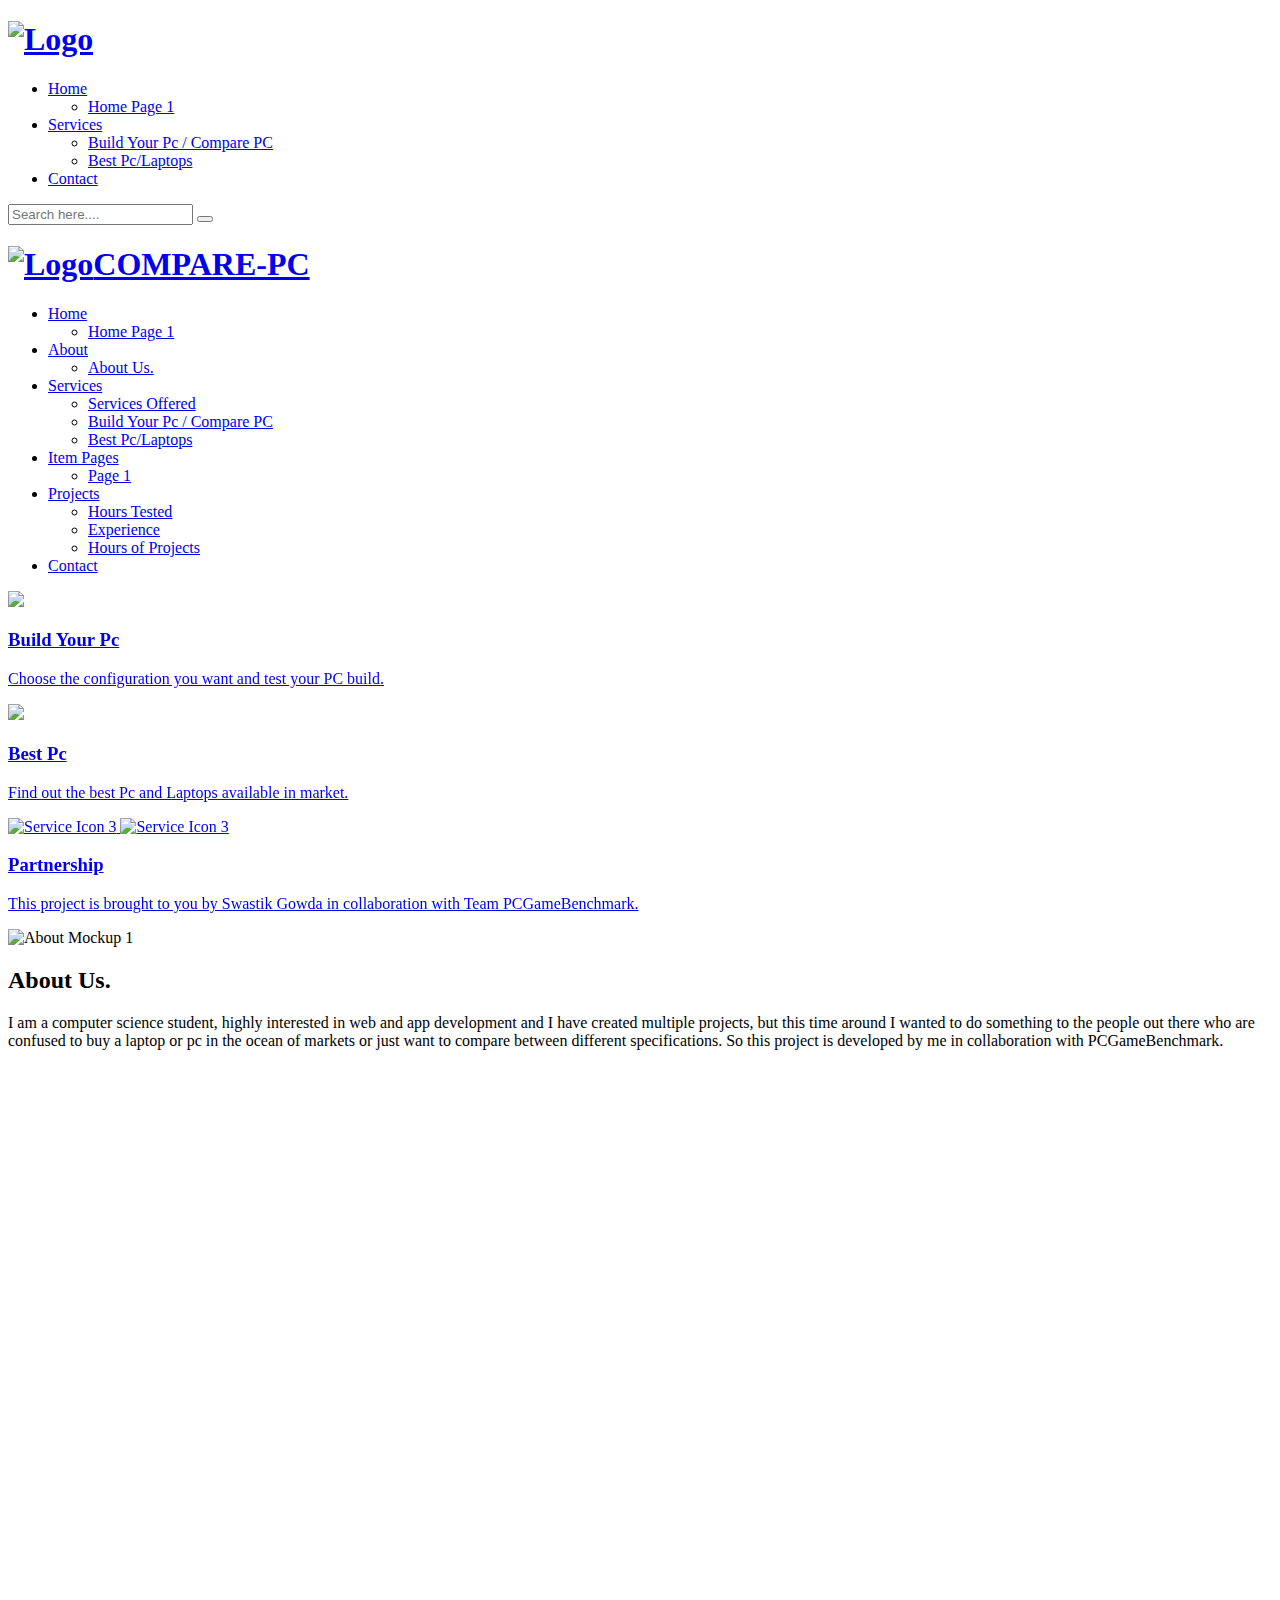
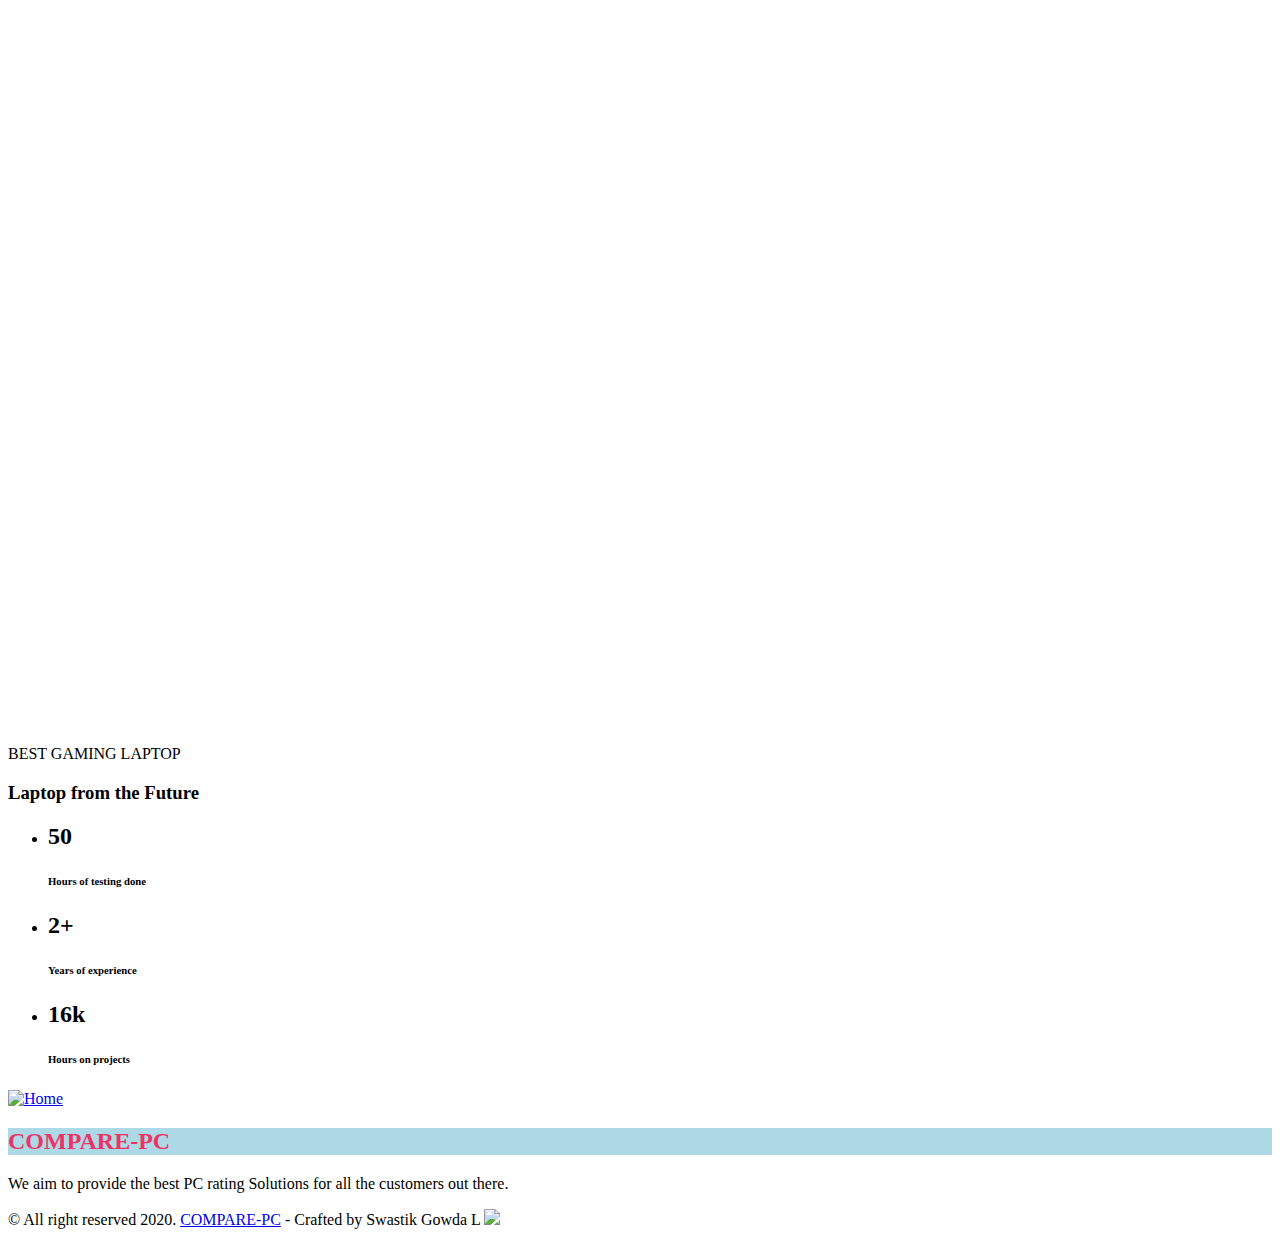
==== index.html @ 80457c3a "Add files via upload" ====
<!DOCTYPE html>
<html lang="en">
    <head>
        <meta charset="UTF-8">
        <meta name="viewport" content="width=device-width, initial-scale=1, shrink-to-fit=no">
        <meta name="description" content="We Rate your PC Build" />
        <meta name="keywords" content="WE Compare and Rate your Pc" />
        <link rel="icon" href="assets/images/favicon1.png" sizes="35x35" type="image/png">
        <title>COMPARE-PC WE RATE YOUR PC</title>

        <link rel="stylesheet" href="assets/css/all.min.css">
        <link rel="stylesheet" href="assets/css/elegenticons.css">
        <link rel="stylesheet" href="assets/css/animate.min.css">
        <link rel="stylesheet" href="assets/css/bootstrap.min.css">
        <link rel="stylesheet" href="assets/css/bootstrap-select.min.css">
        <link rel="stylesheet" href="assets/css/owl.carousel.min.css">
        <link rel="stylesheet" href="assets/css/jquery.fancybox.min.css">
        <link rel="stylesheet" href="assets/css/perfect-scrollbar.css">
        <link rel="stylesheet" href="assets/css/slick.css">
        <link rel="stylesheet" href="assets/css/style.css">
        <link rel="stylesheet" href="assets/css/responsive.css">
        <link rel="stylesheet" href="assets/css/color.css">
    <link href="https://unpkg.com/aos@2.3.1/dist/aos.css" rel="stylesheet">
        <!-- REVOLUTION STYLE SHEETS -->
        <link rel="stylesheet" href="assets/css/revolution/settings.css">
        <!-- REVOLUTION LAYERS STYLES -->
        <link rel="stylesheet" href="assets/css/revolution/layers.css">
        <!-- REVOLUTION NAVIGATION STYLES -->
        <link rel="stylesheet" href="assets/css/revolution/navigation.css">


    </head>
    <body>
        <main>
            <header class="stick style1 w-100 d-flex flex-wrap justify-content-between align-items-center">
                <div class="logo"><h1 class="mb-0"><a href="index.html" title="Home"><img class="img-fluid" src="assets/images/favicon1.png" alt="Logo" srcset="assets/images/favicon1.png"></a></h1></div><!-- Logo -->
                <div class="menu-btns d-inline-flex">
                    <a class="menu-btn rounded-circle" href="javascript:void(0);" title=""><i class="fas fa-align-justify"></i></a>
                </div><!-- Menu Btns -->
                <div class="menu-wrap">
                	<span class="menu-cls-btn rounded-circle"><i class="icon_close"></i></span>
                    <ul class="mb-0 list-unstyled w-100">
                        <li class="menu-item-has-children"><a href="javascript:void(0);" title="">Home</a>
                            <ul class="mb-0 list-unstyled w-100">
                                <li><a href="index.html" title="">Home Page 1</a></li>
                            </ul>
                        </li>

                        <li class="menu-item-has-children"><a href="javascript:void(0);" title="">Services</a>
                                    <ul class="mb-0 list-unstyled w-100">
                                        <li><a href="in2.html" title="">Build Your Pc / Compare PC</a></li>
                                        <li><a href="bestin1.html" title="">Best Pc/Laptops</a></li>
                                    </ul>
                                </li>
                        <li><a href="con1.html" title="">Contact</a></li>
                    </ul>
                </div><!-- Menu Wrap -->
            </header><!-- Header -->
            <div class="search-wrap w-100 d-flex flex-wrap align-items-center justify-content-center">
            	<span class="search-cls-btn rounded-circle"><i class="icon_close"></i></span>
            	<form class="w-100">
            		<input type="text" placeholder="Search here....">
            		<button type="submit"><i class="fas fa-search"></i></button>
            	</form>
            </div><!-- Search Wrap -->
            <div class="sticky-header w-100 position-fixed">
                <div class="logo"><h1 class="mb-0"><a href="index.html" title="Home"><img class="img-fluid" src="assets/images/favicon1.png" alt="Logo" srcset="assets/images/favicon1.png">COMPARE-PC</a></h1></div>
                <nav class="menu-wrap2">
                    <ul class="mb-0 list-unstyled w-100">
                        <li class="menu-item-has-children"><a href="javascript:void(0);" title="">Home</a>
                          <ul class="mb-0 list-unstyled w-100">
                              <li><a href="index.html" title="">Home Page 1</a></li>
                          </ul>
                        </li>
                        <li class="menu-item-has-children"><a href="javascript:void(0);" title="">About</a>
                          <ul class="mb-0 list-unstyled w-100">
                              <li><a href="#abouti" title="">About Us.</a></li>
                          </ul>
                        </li>
                        <li class="menu-item-has-children"><a href="javascript:void(0);" title="">Services</a>
                                    <ul class="mb-0 list-unstyled w-100">
                                        <li><a href="#services1" title="">Services Offered</a></li>
                                        <li><a href="in2.html" title="">Build Your Pc / Compare PC</a></li>
                                        <li><a href="bestin1.html" title="">Best Pc/Laptops</a></li>
                                    </ul>
                                </li>
                                <li class="menu-item-has-children"><a href="javascript:void(0);" title="">Item Pages</a>
                                    <ul class="mb-0 list-unstyled w-100">
                                        <li><a href="#items" title="">Page 1</a></li>
                                    </ul>
                                </li>
                                <li class="menu-item-has-children"><a href="javascript:void(0);" title="">Projects</a>
                                    <ul class="mb-0 list-unstyled w-100">
                                        <li><a href="#prog" title="">Hours Tested</a></li>
                                        <li><a href="#prog" title="">Experience</a></li>
                                        <li><a href="#prog" title="">Hours of Projects</a></li>
                                    </ul>
                                </li>
                        <li><a href="con1.html" title="">Contact</a></li>
                    </ul>
                </nav>
            </div><!-- Sticky Header -->
            <section>
                <div class="w-100">
                    <div id="rev_slider_4_1_wrapper" class="rev_slider_wrapper fullscreen-container" data-alias="notgeneric125" data-source="gallery" style="background-color:transparent;padding:0px;">
                        <div id="rev_slider_4_1" class="rev_slider fullscreenbanner" style="display:none;" data-version="5.4.1">
                            <ul>
                                <li data-index="rs-1" data-transition="random" data-slotamount="default" data-hideafterloop="0" data-hideslideonmobile="off" data-title="Slide Title" data-easein="Power4.easeInOut" data-easeout="Power4.easeInOut" data-masterspeed="2000"  data-rotate="0"  data-fstransition="random" data-fsmasterspeed="1500" data-fsslotamount="7" data-saveperformance="off" data-param1="" data-param2="" data-param3="" data-param4="" data-param5="" data-param6="" data-param7="" data-param8="" data-param9="" data-param10="" data-description="" style="background-color: #353144;">

                                    <!-- LAYER NR. 1 -->
                                    <div class="tp-caption tp-resizeme rs-parallaxlevel-2"
                                        id="slide1-layer-1"
                                        data-x="['right','right','right','right']" data-hoffset="['-170','0','0','0']"
                                        data-y="['top','top','top','top']" data-voffset="['50','0','0','0']"
                                        data-fontsize="['60','60','50','40']"
                                        data-lineheight="['70','70','60','50']"
                                        data-width="none"
                                        data-height="none"
                                        data-whitespace="nowrap"
                                        data-type="text"
                                        data-responsive_offset="on"
                                        data-frames='[{"from":"x:right;z:0;rX:0deg;rY:0;rZ:0;sX:1;sY:1;skX:0;skY:0;opacity:0;","mask":"x:0px;y:0;s:inherit;e:inherit;","speed":1500,"to":"o:1;","delay":1500,"ease":"Power4.easeInOut"},{"delay":"wait","speed":1000,"to":"y:[100%];","mask":"x:inherit;y:inherit;s:inherit;e:inherit;","ease":"Power2.easeInOut"}]'
                                        data-textAlign="['center','center','center','center']"
                                        data-paddingtop="[0,0,0,0]"
                                        data-paddingright="[0,0,0,0]"
                                        data-paddingbottom="[0,0,0,0]"
                                        data-paddingleft="[0,0,0,0]"
                                        style="letter-spacing: 0;font-weight:700;font-family: Barlow;color:#fff;"><img src="assets/images/hero-img.png" alt="slide1-shape1.png">
                                    </div>

                                    <!-- LAYER NR. 2 -->
                                    <div class="tp-caption tp-resizeme rs-parallaxlevel-2"
                                        id="slide1-layer-2"
                                        data-x="['left','left','left','left']" data-hoffset="['-300','0','0','0']"
                                        data-y="['bottom','bottom','bottom','bottom']" data-voffset="['60','0','0','0']"
                                        data-fontsize="['60','60','50','40']"
                                        data-lineheight="['70','70','60','50']"
                                        data-width="none"
                                        data-height="none"
                                        data-whitespace="nowrap"
                                        data-type="text"
                                        data-responsive_offset="on"
                                        data-frames='[{"from":"x:left;z:0;rX:0deg;rY:0;rZ:0;sX:1;sY:1;skX:0;skY:0;opacity:0;","mask":"x:0px;y:0;s:inherit;e:inherit;","speed":1500,"to":"o:1;","delay":2000,"ease":"Power4.easeInOut"},{"delay":"wait","speed":1000,"to":"y:[100%];","mask":"x:inherit;y:inherit;s:inherit;e:inherit;","ease":"Power2.easeInOut"}]'
                                        data-textAlign="['center','center','center','center']"
                                        data-paddingtop="[0,0,0,0]"
                                        data-paddingright="[0,0,0,0]"
                                        data-paddingbottom="[0,0,0,0]"
                                        data-paddingleft="[0,0,0,0]"
                                        style="letter-spacing: 0;font-weight:700;font-family: Barlow;color:#fff;"><img src="assets/images/slide1-shape2.png" alt="slide1-shape2.png">
                                    </div>

                                    <!-- LAYER NR. 3 -->
                                    <div class="tp-caption tp-resizeme rs-parallaxlevel-2"
                                        id="slide1-layer-3"
                                        data-x="['left','left','left','left']" data-hoffset="['150','0','0','0']"
                                        data-y="['top','top','top','top']" data-voffset="['-50','0','0','0']"
                                        data-fontsize="['60','60','50','40']"
                                        data-lineheight="['70','70','60','50']"
                                        data-width="none"
                                        data-height="none"
                                        data-whitespace="nowrap"
                                        data-type="text"
                                        data-responsive_offset="on"
                                        data-frames='[{"from":"y:top;z:0;rX:0deg;rY:0;rZ:0;sX:1;sY:1;skX:0;skY:0;opacity:0;","mask":"x:0px;y:0;s:inherit;e:inherit;","speed":1500,"to":"o:1;","delay":2500,"ease":"Power4.easeInOut"},{"delay":"wait","speed":1000,"to":"y:[100%];","mask":"x:inherit;y:inherit;s:inherit;e:inherit;","ease":"Power2.easeInOut"}]'
                                        data-textAlign="['center','center','center','center']"
                                        data-paddingtop="[0,0,0,0]"
                                        data-paddingright="[0,0,0,0]"
                                        data-paddingbottom="[0,0,0,0]"
                                        data-paddingleft="[0,0,0,0]"
                                        style="letter-spacing: 0;font-weight:700;font-family: Barlow;color:#fff;"><img src="assets/images/slide1-shape3.png" alt="slide1-shape3.png">
                                    </div>

                                    <!-- LAYER NR. 4 -->
                                    <div class="tp-caption tp-resizeme"
                                        id="slide1-layer-4"
                                        data-x="['right','right','right','right']" data-hoffset="['-150','0','0','0']"
                                        data-y="['bottom','bottom','bottom','bottom']" data-voffset="['0','0','0','0']"
                                        data-fontsize="['60','60','50','40']"
                                        data-lineheight="['70','70','60','50']"
                                        data-width="none"
                                        data-height="none"
                                        data-whitespace="nowrap"
                                        data-type="text"
                                        data-responsive_offset="on"
                                        data-frames='[{"from":"y:bottom;z:0;rX:0deg;rY:0;rZ:0;sX:1;sY:1;skX:0;skY:0;opacity:0;","mask":"x:0px;y:0;s:inherit;e:inherit;","speed":1500,"to":"o:1;","delay":1500,"ease":"Power4.easeInOut"},{"delay":"wait","speed":1000,"to":"y:[100%];","mask":"x:inherit;y:inherit;s:inherit;e:inherit;","ease":"Power2.easeInOut"}]'
                                        data-textAlign="['center','center','center','center']"
                                        data-paddingtop="[0,0,0,0]"
                                        data-paddingright="[0,0,0,0]"
                                        data-paddingbottom="[0,0,0,0]"
                                        data-paddingleft="[0,0,0,0]"
                                        style="letter-spacing: 0;font-weight:700;font-family: Barlow;color:#fff;">
                                    </div>

                                    <!-- LAYER NR. 5 -->
                                    <div class="tp-caption tp-resizeme testing"
                                        id="slide1-layer-5"
                                        data-x="['left','left','center','center']" data-hoffset="['0','0','0','0']"
                                        data-y="['middle','middle','middle','middle']" data-voffset="['-60','-60','-60','-60']"
                                        data-fontsize="['150','100','80','50']"
                                        data-lineheight="['150','100','90','60']"
                                        data-width="none"
                                        data-height="none"
                                        data-whitespace="nowrap"
                                        data-type="text"
                                        data-responsive_offset="on"
                                        data-frames='[{"from":"y:bottom;z:0;rX:0deg;rY:0;rZ:0;sX:1;sY:1;skX:0;skY:0;opacity:0;","mask":"x:0px;y:0;s:inherit;e:inherit;","speed":1500,"to":"o:1;","delay":2000,"ease":"Power4.easeInOut"},{"delay":"wait","speed":1000,"to":"y:[100%];","mask":"x:inherit;y:inherit;s:inherit;e:inherit;","ease":"Power2.easeInOut"}]'
                                        data-textAlign="['left','left','center','center']"
                                        data-paddingtop="[0,0,0,0]"
                                        data-paddingright="[0,0,0,0]"
                                        data-paddingbottom="[0,0,0,0]"
                                        data-paddingleft="[0,0,0,0]"
                                        style="letter-spacing: 0;font-weight:700;font-family: Montserrat;color:rgb(238 51 100);">COMPARE-PC
                                    </div>

                                    <!-- LAYER NR. 6 -->
                                    <div class="tp-caption tp-resizeme"
                                        id="slide1-layer-6"
                                        data-x="['left','left','center','center']" data-hoffset="['0','0','0','0']"
                                        data-y="['middle','middle','middle','middle']" data-voffset="['45','45','20','20']"
                                        data-fontsize="['20','18','17','14']"
                                        data-lineheight="['30','28','28','27']"
                                        data-width="none"
                                        data-height="none"
                                        data-whitespace="nowrap"
                                        data-type="text"
                                        data-responsive_offset="on"
                                        data-frames='[{"from":"y:bottom;z:0;rX:0deg;rY:0;rZ:0;sX:1;sY:1;skX:0;skY:0;opacity:0;","mask":"x:0px;y:0;s:inherit;e:inherit;","speed":1500,"to":"o:1;","delay":2500,"ease":"Power4.easeInOut"},{"delay":"wait","speed":1000,"to":"y:[100%];","mask":"x:inherit;y:inherit;s:inherit;e:inherit;","ease":"Power2.easeInOut"}]'
                                        data-textAlign="['left','left','center','center']"
                                        data-paddingtop="[0,0,0,0]"
                                        data-paddingright="[0,0,0,0]"
                                        data-paddingbottom="[0,0,0,0]"
                                        data-paddingleft="[0,0,0,0]"
                                        style="letter-spacing: 0;font-weight:400;font-family: Muli;color:white;">We Compare your PC build and rate it according to the rate my pc <br>algorithm developed by a trusted source PCGameBenchmark
                                    </div>

                                    <!-- LAYER NR. 7 -->
                                    <div class="tp-caption rev-btn thm-btn"
                                        id="slide1-layer-8"
                                        data-x="['left','left','center','center']" data-hoffset="['0','0','0','0']"
                                        data-y="['middle','middle','middle','middle']" data-voffset="['145','145','120','120']"
                                        data-width="none"
                                        data-height="none"
                                        data-whitespace="nowrap"
                                        data-type="button"
                                        data-actions='[{"event":"click","action":"simplelink","slide":"next","delay":"","target": "_self", "url": "#tar"}]'
                                        data-responsive_offset="on"
                                        data-responsive="on"
                                        data-frames='[{"from":"y:-[100%];z:0;rX:0deg;rY:0;rZ:0;sX:1;sY:1;skX:0;skY:0;opacity:0;","mask":"x:0px;y:0;s:inherit;e:inherit;","speed":1500,"to":"o:1;","delay":3000,"ease":"Power4.easeInOut"},{"delay":"wait","speed":1000,"to":"y:[100%];","mask":"x:inherit;y:inherit;s:inherit;e:inherit;","ease":"Power2.easeInOut"}]'
                                        data-textAlign="['center','center','center','center']"
                                        data-paddingtop="[20.1,17,14,12]"
                                        data-paddingright="[40,40,35,30]"
                                        data-paddingbottom="[20.1,17,14,12]"
                                        data-paddingleft="[40,40,35,30]"
                                        style="cursor:pointer;line-height: 1.5625rem;display: inline-block;font-family: Montserrat;font-size: 14px;letter-spacing: 0;font-weight: 600;color: #fff;border-radius: 3px;">START COMPARING
                                    </div>
                                </li>
                            </ul>
                        </div>
                    </div><!-- END REVOLUTION SLIDER -->
                </div>
            </section>
            <section>
                <div id="tar" data-aos="fade-right" class="w-100 pt-90">
                    <div  id="services1" class="container">
                        <div class="serv-wrap w-100 text-center">
                            <div class="row">
                                <div class="col-md-4 col-sm-6 col-lg-4">
                                  <a href="in2.html">
                                    <div  class="srv-box1 mb-30 w-100 brd-rd10">
                                      <img src="https://img.icons8.com/cotton/64/000000/wrench.png"/>
                                        <div class="srv-info1 mt-30 w-100">
                                            <h3 class="mb-0 bc">Build Your Pc</h3>
                                            <p class="mb-0 mt-20">Choose the configuration you want and test your PC build.</p>
                                        </div>
                                    </div>
                                  </a>
                                </div>
                                <div class="col-md-4 col-sm-6 col-lg-4">
                                  <a href="bestin1.html">
                                    <div class="srv-box1 mb-30 w-100 brd-rd10">
                                  <img src="https://img.icons8.com/cotton/64/000000/trophy--v2.png"/>
                                        <div class="srv-info1 mt-30 w-100">
                                            <h3 class="mb-0 bc">Best Pc</h3>
                                            <p class="mb-0 mt-20">Find out the best Pc and Laptops available in market.</p>
                                        </div>
                                    </div>
                                  </a>
                                </div>
                                <div class="col-md-4 col-sm-6 col-lg-4">
                                  <a href="#compc">
                                    <div class="srv-box1 mb-30 w-100 brd-rd10">
                                        <img class="img-fluid" src="assets/images/favicon1.png" alt="Service Icon 3">
                                        <img class="img-fluid" src="assets/images/Capture2.jpg" alt="Service Icon 3">
                                        <div class="srv-info1 mt-30 w-100">
                                          <h3 class="mb-0 bc">Partnership</h3>
                                            <p class="mb-0 mt-20">This project is brought to you by Swastik Gowda in collaboration with Team PCGameBenchmark.</p>
                                        </div>
                                    </div>
                                  </a>
                                </div>
                            </div>
                        </div><!-- Services Style 1 -->
                    </div>
                </div>
            </section>
            <section>
                <div id="abouti" class="w-100 pb-70 position-relative">
                    <div id="particles1" class="particles-js top-left" data-saturation="300" data-size="40" data-count="20" data-speed="2" data-hide="770" data-image="assets"></div>
                    <div class="container">
                        <div class="about-wrap w-100">
                            <div class="row align-items-center">
                                <div class="col-md-12 col-sm-12 col-lg-7">
                                    <div id="compc" class="about-mckp slide-animation w-100">
                                        <img class="img-fluid" src="assets/images/about.jpg" alt="About Mockup 1">
                                    </div>
                                </div>
                                <div class="col-md-12 col-sm-12 col-lg-5">
                                    <div class="about-info w-100">
                                        <h2 class="mb-0">About Us.</h2>
                                        <p class="mb-0">I am a computer science student, highly interested in web and app development and I have created multiple projects, but this time around I wanted to do something to the people out there who are confused to buy a laptop or pc in the ocean of markets or just want to compare between different specifications. So this project is developed by me in collaboration with PCGameBenchmark.</p>
                                    </div>
                                </div>
                            </div>
                        </div><!-- About Style 1 -->
                    </div>
                </div>
            </section>
            <section>
                <div id="items"  data-aos="fade-up" class="w-100">
                    <div class="sec-title text-center w-100 mb-55">
                        <div class="sec-title-inner d-inline-block">
                            <h2 class="mb-0">ITEMS</h2>
                            <span class="d-inline-block thm-clr">In our website</span>
                        </div>
                    </div><!-- Sec Title -->
                    <div class="port-wrap w-100">
                        <div class="row mrg">
                            <div class="col-md-12 col-sm-12 col-lg-6">
                                <div class="port-box1 bg-black position-relative overflow-hidden w-100">
                                    <img class="img-fluid w-100" src="assets/images/pic1.jpg" alt="Portfolio Image 1">
                                    <div class="port-info1 position-absolute w-100">
                                        <span class="text-color2">Graphic Card</span>
                                        <h3 class="mb-0"><a href="#" title="">GEFORCE GTX 1080 Ti</a></h3>
                                    </div>
                                    <div class="port-bottom-info1 position-absolute w-100">
                                        <i class="bg-black position-absolute"></i>
                                        <span class="text-color2">Graphic Card</span>
                                        <h3 class="mb-0">GEFORCE GTX</h3>
                                    </div>
                                </div>
                            </div>
                            <div id="items" class="col-md-12 col-sm-12 col-lg-6">
                                <div class="row mrg">
                                    <div class="col-md-12 col-sm-12 col-lg-12">
                                        <div class="port-box1 bg-color8 position-relative overflow-hidden w-100">
                                            <img class="img-fluid w-100" src="assets/images/pic2.jpg" alt="Portfolio Image 2">
                                            <div class="port-info1 position-absolute w-100">
                                                <span class="text-color3">Amd Processor</span>
                                                <h3 class="mb-0"><a href="#" title="">Ryzen Series</a></h3>
                                            </div>
                                            <div class="port-bottom-info1 position-absolute w-100">
                                                <i class="bg-color8 position-absolute"></i>
                                                <span class="text-color3">Amd Processor</span>
                                                <h3 class="mb-0">Ryzen Series</h3>
                                            </div>
                                        </div>
                                    </div>
                                    <div class="col-md-6 col-sm-6 col-lg-6">
                                        <div class="port-box1 bg-color9 position-relative overflow-hidden w-100">
                                            <img class="img-fluid w-100" src="assets/images/pic3.jpg" alt="Portfolio Image 3">
                                            <div class="port-info1 position-absolute w-100">
                                                <span class="text-color4">RAM</span>
                                                <h3 class="mb-0"><a href="#" title="">HyperX Genesis</a></h3>
                                            </div>
                                            <div class="port-bottom-info1 position-absolute w-100">
                                                <i class="bg-color9 position-absolute"></i>
                                                <span class="text-color4">RAM</span>
                                                <h3 class="mb-0">HyperX Genesis</h3>
                                            </div>
                                        </div>
                                    </div>
                                    <div class="col-md-6 col-sm-6 col-lg-6">
                                        <div class="port-box1 bg-color10 position-relative overflow-hidden w-100">
                                            <img class="img-fluid w-100" src="assets/images/pic4.jpg" alt="Portfolio Image 4">
                                            <div class="port-info1 position-absolute w-100">
                                                <span class="text-color5">Motherboard</span>
                                                <h3 class="mb-0"><a href="#" title="">ASUS ROG STRIX</a></h3>
                                            </div>
                                            <div class="port-bottom-info1 position-absolute w-100">
                                                <i class="bg-color10 position-absolute"></i>
                                                <span class="text-color5">Motherboard</span>
                                                <h3 class="mb-0">ASUS ROG STRIX</h3>
                                            </div>
                                        </div>
                                    </div>
                                </div>
                            </div>
                            <div class="col-md-6 col-sm-6 col-lg-3">
                                <div class="port-box1 bg-color11 position-relative overflow-hidden w-100">
                                    <img class="img-fluid w-100" src="assets/images/pic5.jpg" alt="Portfolio Image 5">
                                    <div class="port-info1 position-absolute w-100">
                                        <span class="text-color2">CPU Cabinet</span>
                                        <h3 class="mb-0"><a href="#" title="">Circle Gaming Phoenix Tower</a></h3>
                                    </div>
                                    <div class="port-bottom-info1 position-absolute w-100">
                                        <i class="bg-color11 position-absolute"></i>
                                        <span class="text-color2">CPU Cabinet</span>
                                        <h3 class="mb-0">Circle Cabinet</h3>
                                    </div>
                                </div>
                            </div>
                            <div class="col-md-6 col-sm-6 col-lg-3">
                                <div class="port-box1 bg-color12 position-relative overflow-hidden w-100">
                                    <img class="img-fluid w-100" src="assets/images/pic6.jpg" alt="Portfolio Image 6">
                                    <div class="port-info1 position-absolute w-100">
                                        <span class="text-color6">Gaming Monitor</span>
                                        <h3 class="mb-0"><a href="#" title="">Samsung Curved 49 Inch Gaming Monitor</a></h3>
                                    </div>
                                    <div class="port-bottom-info1 position-absolute w-100">
                                        <i class="bg-color12 position-absolute"></i>
                                        <span class="text-color6">Monitor</span>
                                        <h3 class="mb-0">Samsung</h3>
                                    </div>
                                </div>
                            </div>
                            <div class="col-md-12 col-sm-12 col-lg-6">
                                <div class="port-box1 bg-color13 position-relative overflow-hidden w-100">
                                    <img class="img-fluid w-100" src="assets/images/pic7.jpg" alt="Portfolio Image 7">
                                    <div class="port-info1 position-absolute w-100">
                                        <span class="text-color7">Mouse</span>
                                        <h3 class="mb-0"><a href="#" title="">G502 LIGHTSPEED Wireless Gaming Mouse</a></h3>
                                    </div>
                                    <div class="port-bottom-info1 position-absolute w-100">
                                        <i class="bg-color13 position-absolute"></i>
                                        <span class="text-color7">Mouse</span>
                                        <h3 class="mb-0">Logitech Mouse</h3>
                                    </div>
                                </div>
                            </div>
                        </div>
                    </div><!-- Portfolio Style 1 -->
                </div>
            </section>
            <section>
                <div class="w-100 pb-155 pt-180 black-layer opc65 position-relative">
                    <div class="fixed-bg" style="background-image: url(assets/images/hero-img.png);"></div>
                    <div class="container">
                        <div class="video-pres-wrap text-center w-100">
                            <div class="video-pres-inner d-inline-block">
                                <a href="https://www.youtube.com/embed/v0oASOYTq0s" data-fancybox title="Video"><i class="fas fa-play"></i></a>
                                <span class="d-block">BEST GAMING LAPTOP</span>
                                <h3 class="mb-0">Laptop from the Future</h3>
                            </div>
                        </div><!-- Video Presentation Wrap -->
                    </div>
                </div>
            </section>
            <section>
                <div id="prog" class="w-100 bg-color15 pt-50 pb-80">
                    <div class="container">
                        <div class="facts-wrap text-center w-100">
                            <ul class="facts-list d-flex flex-wrap mb-0 list-unstyled w-100">
                                <li>
                                    <div class="fact-box mt-30 w-100">
                                      <i class="fa fa-cogs" aria-hidden="true"></i>
                                        <h2 class="mb-0"><span class="counter">50</span></h2>
                                        <h6 class="mb-0">Hours of testing done</h6>
                                    </div>
                                </li>
                                <li>
                                    <div class="fact-box mt-30 w-100">
                                        <i class="rounded-circle icon_gift_alt"></i>
                                        <h2 class="mb-0"><span class="counter">2</span>+</h2>
                                        <h6 class="mb-0">Years of experience</h6>
                                    </div>
                                </li>
                                <li>
                                    <div class="fact-box mt-30 w-100">
                                        <i class="rounded-circle icon_easel"></i>
                                        <h2 class="mb-0"><span class="counter">16</span>k</h2>
                                        <h6 class="mb-0">Hours on projects</h6>
                                    </div>
                                </li>
                            </ul>
                        </div><!-- Facts Style 1 -->
                    </div>
                </div>
            </section>

            <footer>
                <div class="w-100 drk-bg pt-100 pb-70">
                    <div class="container">
                        <div class="footer-wrap text-center w-100">
                            <div class="footer-inner d-inline-block w-100">
                                <div class="logo d-inline-block">
                                    <a href="index.html" title=""><img class="img-fluid" src="assets/images/favicon1.png" alt="Home" srcset="assets/images/favicon1.png"></a>
                                    <h2 style="background:lightblue;color:#ee3364">COMPARE-PC</h2>
                                </div>
                                <p class="mb-0">We aim to provide the best PC rating Solutions for all the customers out there.</p>
                                </div>
                            </div>
                        </div><!-- Footer Wrap -->
                    </div>
                </div>
            </footer><!-- Footer -->
            <div class="bootom-bar drk-bg2 text-center w-100">
                <p class="mb-0">&copy; All right reserved 2020. <a href="index.html" title="Home">COMPARE-PC</a> - Crafted by Swastik Gowda L <a href="#" class="back-to-top"><img src="https://img.icons8.com/fluent/48/000000/present-to-all.png"/></a></p>

            </div>
        </main><!-- Main Wrapper -->

        <script src="assets/js/jquery.min.js"></script>
        <script src="assets/js/popper.min.js"></script>
        <script src="assets/js/bootstrap.min.js"></script>
        <script src="assets/js/bootstrap-select.min.js"></script>
        <script src="assets/js/wow.min.js"></script>
        <script src="assets/js/owl.carousel.min.js"></script>
        <script src="assets/js/counterup.min.js"></script>
        <script src="assets/js/jquery.fancybox.min.js"></script>
        <script src="assets/js/perfect-scrollbar.min.js"></script>
        <script src="assets/js/slick.min.js"></script>
        <script src="assets/js/particles.min.js"></script>
        <script src="assets/js/particle-int.js"></script>
        <script src="assets/js/custom-scripts.js"></script>

        <script src="assets/js/revolution/jquery.themepunch.tools.min.js"></script>
        <script src="assets/js/revolution/jquery.themepunch.revolution.min.js"></script>

        <!-- SLIDER REVOLUTION 5.0 EXTENSIONS  (Load Extensions only on Local File Systems !  The following part can be removed on Server for On Demand Loading) -->
        <script src="assets/js/revolution/extensions/revolution.extension.actions.min.js"></script>
        <script src="assets/js/revolution/extensions/revolution.extension.carousel.min.js"></script>
        <script src="assets/js/revolution/extensions/revolution.extension.kenburn.min.js"></script>
        <script src="assets/js/revolution/extensions/revolution.extension.layeranimation.min.js"></script>
        <script src="assets/js/revolution/extensions/revolution.extension.migration.min.js"></script>
        <script src="assets/js/revolution/extensions/revolution.extension.navigation.min.js"></script>
        <script src="assets/js/revolution/extensions/revolution.extension.parallax.min.js"></script>
        <script src="assets/js/revolution/extensions/revolution.extension.slideanims.min.js"></script>
        <script src="assets/js/revolution/extensions/revolution.extension.video.min.js"></script>
        <script src="assets/js/revolution/revolution-init.js"></script>
        <script src="https://unpkg.com/aos@2.3.1/dist/aos.js"></script>
        <script>
     AOS.init();
  </script>


  <div class="loader-wrapper">
       <span class="loader"><span class="loader-inner"></span></span>
     </div>
     <script>
         $(window).on("load",function(){
           $(".loader-wrapper").fadeOut("slow");
         });
     </script>

    </body>
</html>
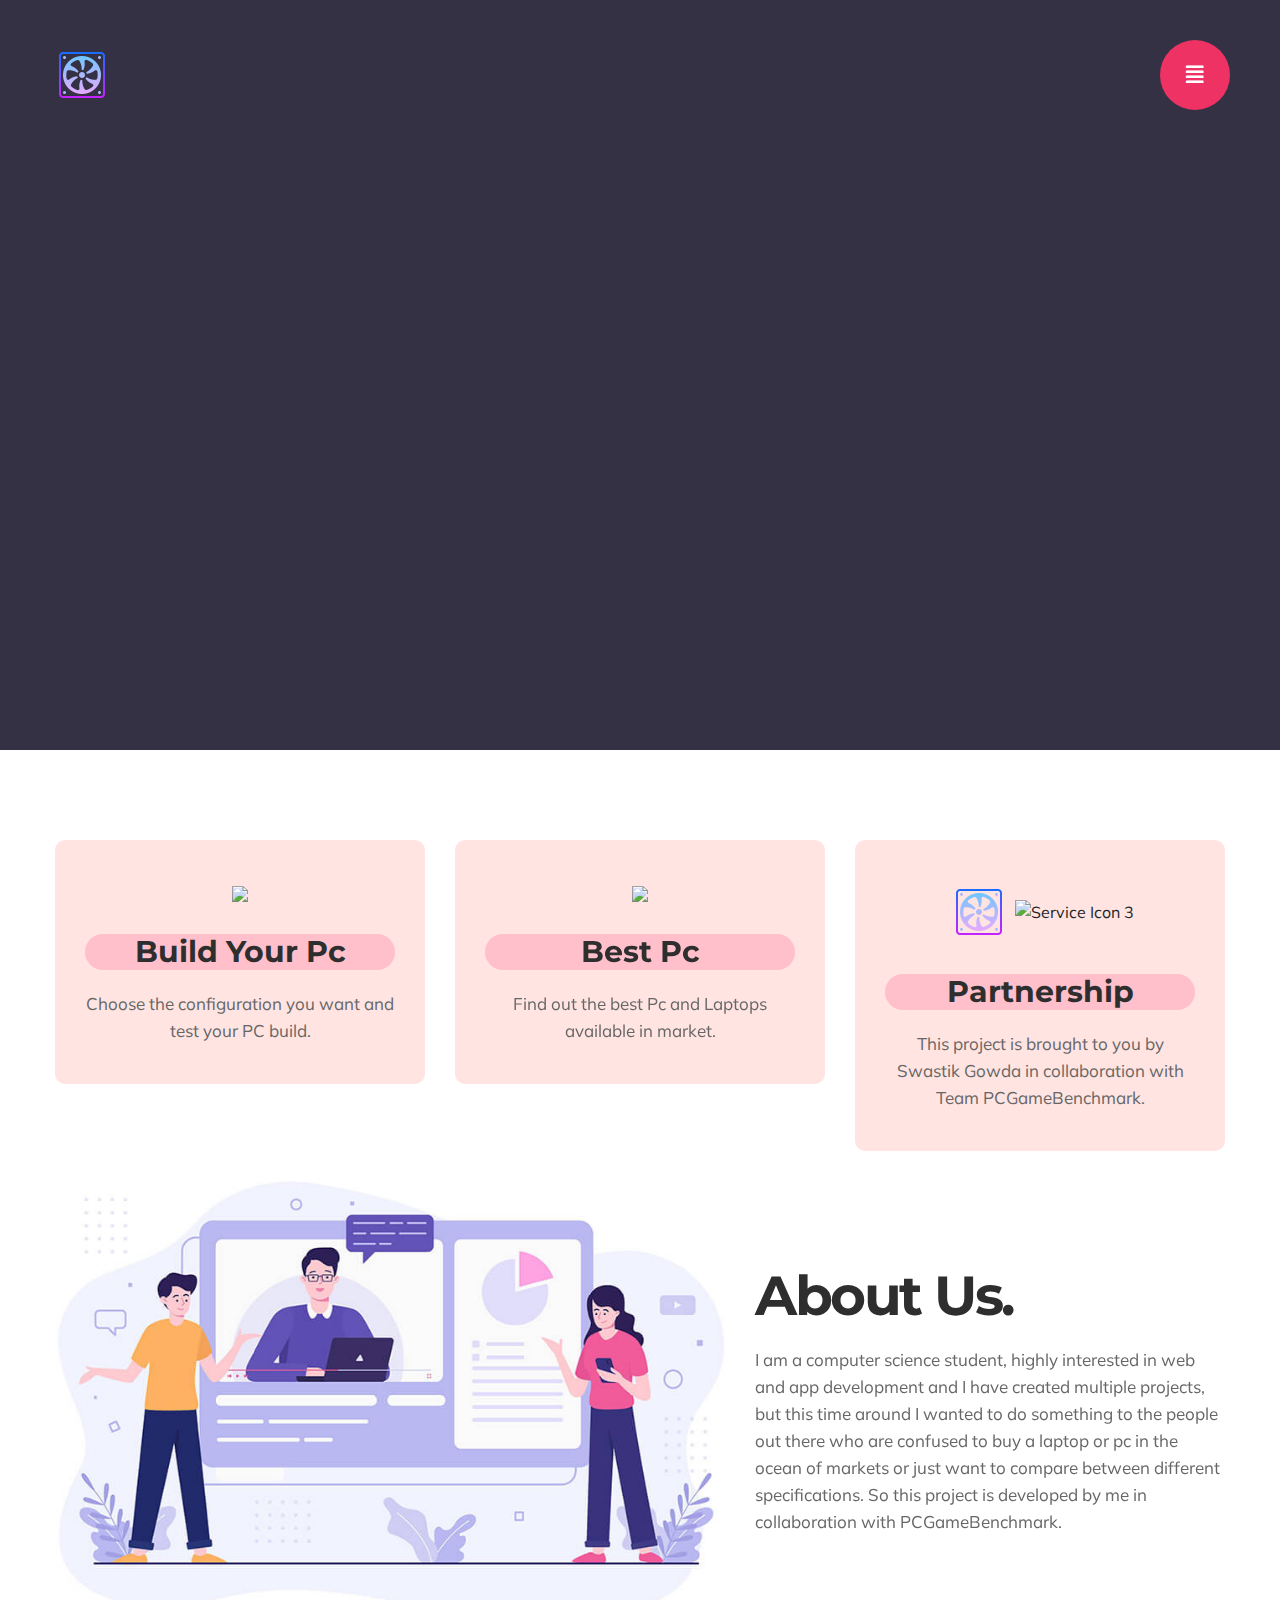
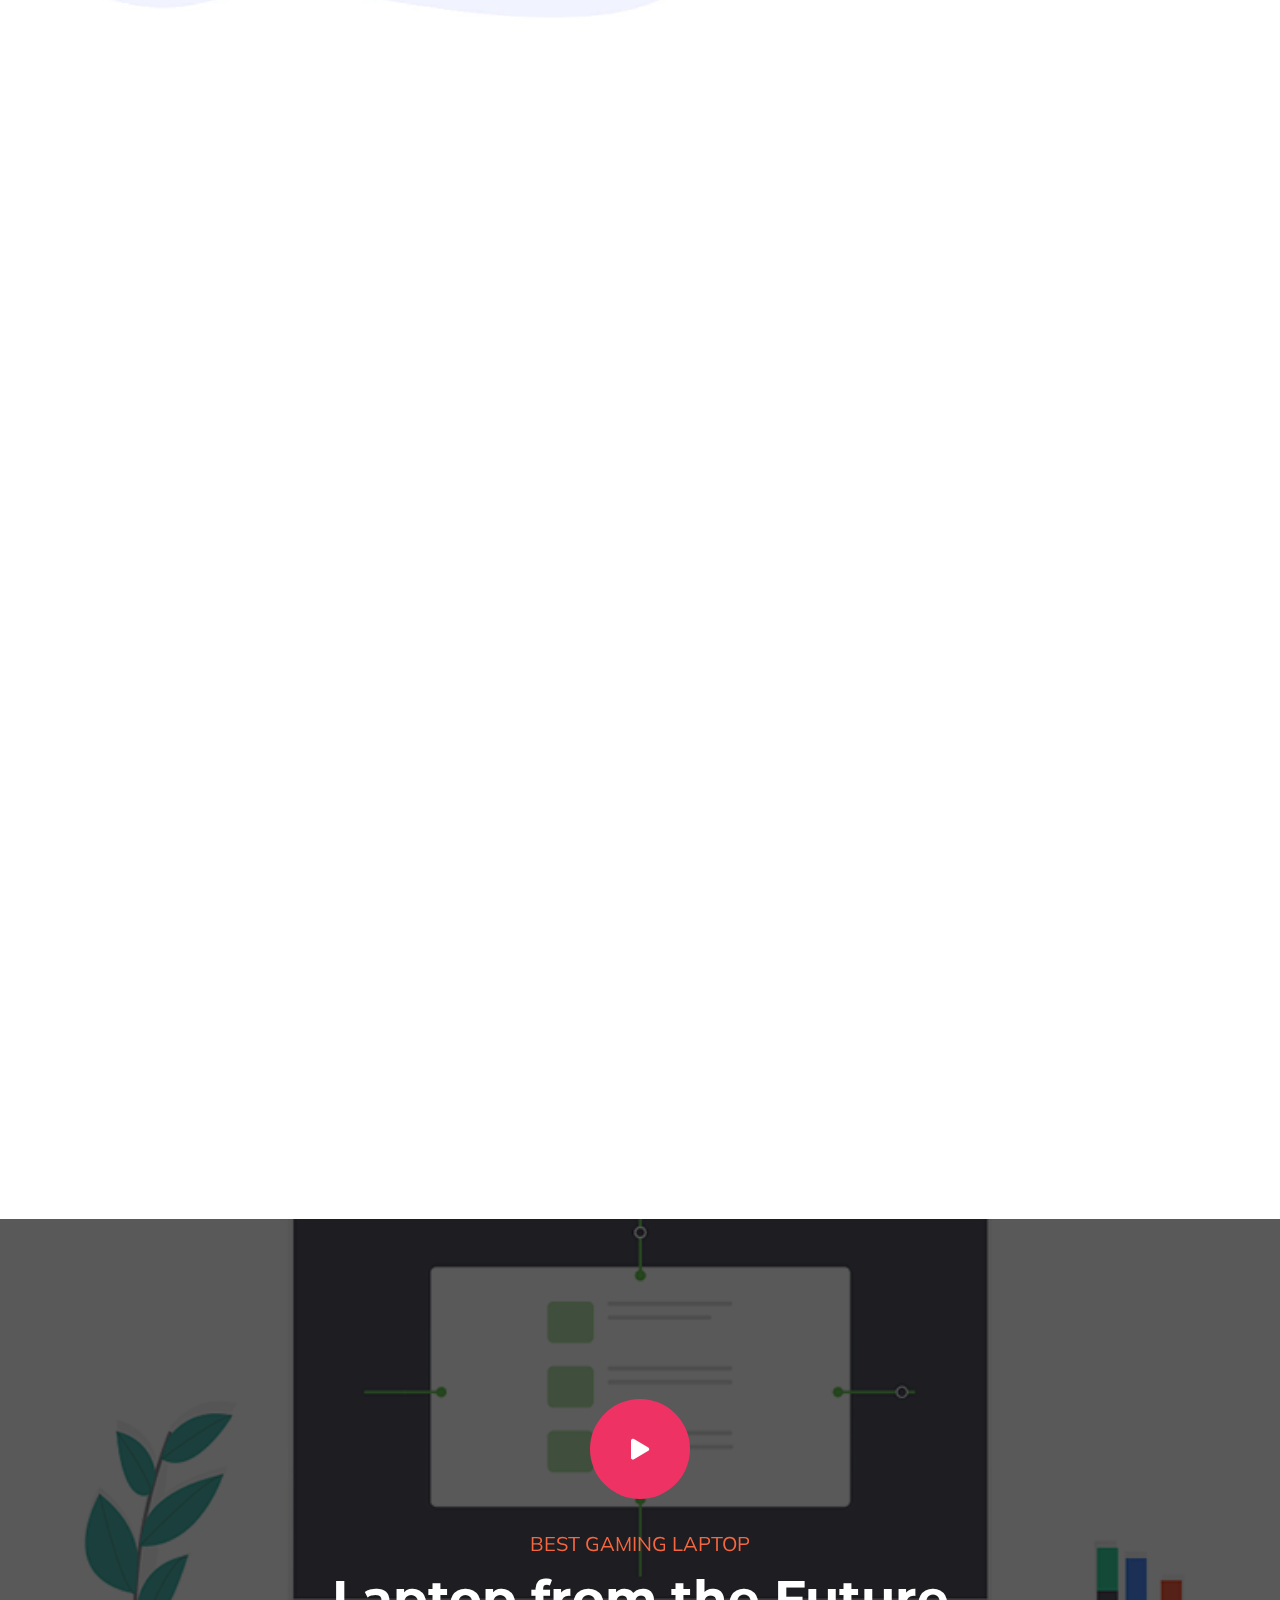
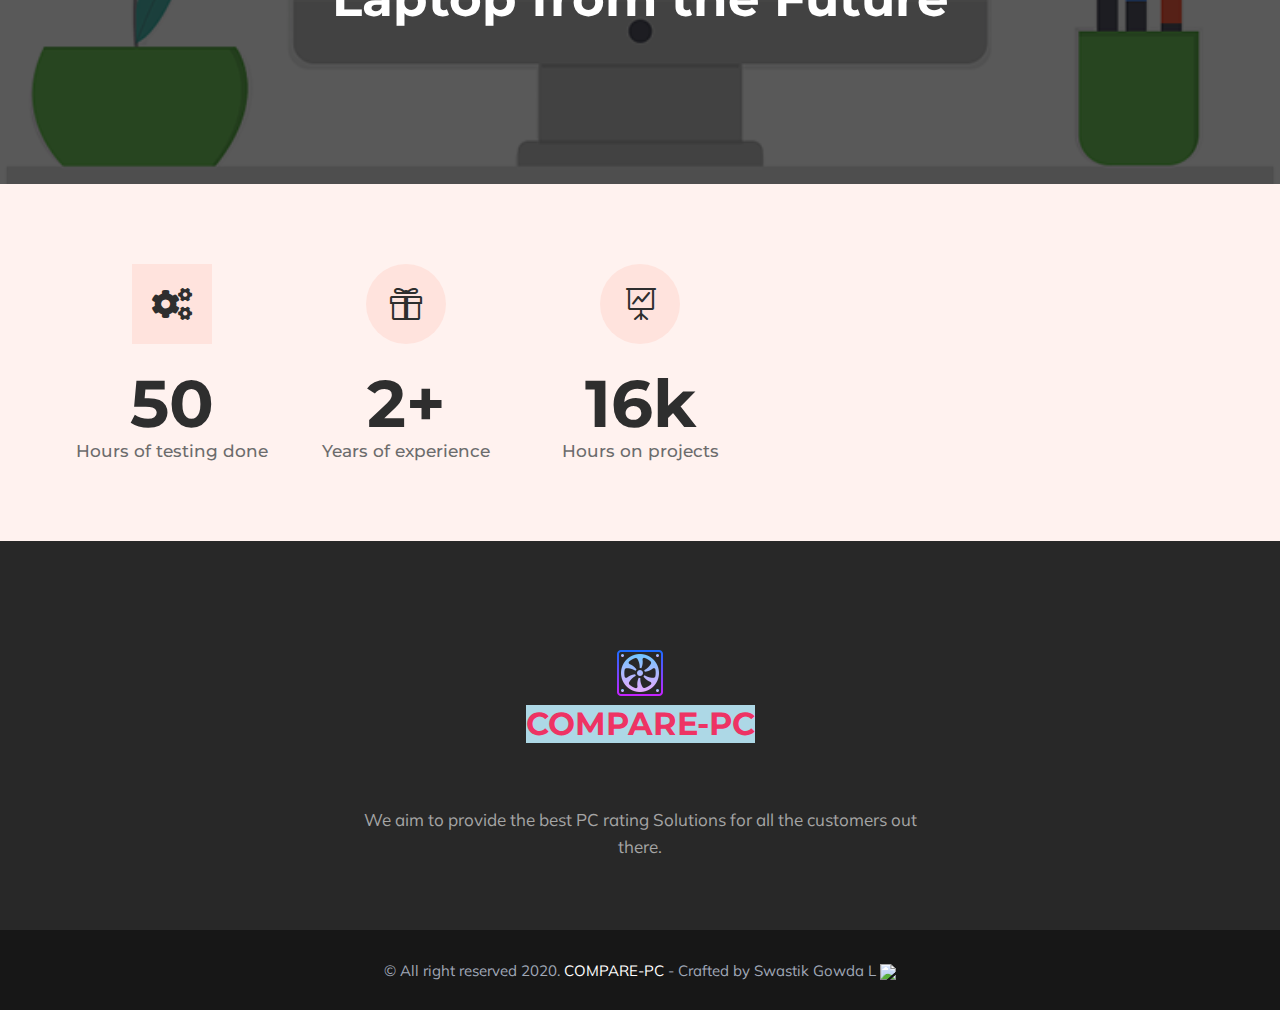
==== commit a6a8771d: "Add files via upload" ====
--- a/index.html
+++ b/index.html
@@ -290,7 +290,7 @@
                                   <a href="#compc">
                                     <div class="srv-box1 mb-30 w-100 brd-rd10">
                                         <img class="img-fluid" src="assets/images/favicon1.png" alt="Service Icon 3">
-                                        <img class="img-fluid" src="assets/images/Capture2.jpg" alt="Service Icon 3">
+                                        <img class="img-fluid" src="pcb.jpg" alt="Service Icon 3">
                                         <div class="srv-info1 mt-30 w-100">
                                           <h3 class="mb-0 bc">Partnership</h3>
                                             <p class="mb-0 mt-20">This project is brought to you by Swastik Gowda in collaboration with Team PCGameBenchmark.</p>
--- a/assets/css/all.min.css
+++ b/assets/css/all.min.css
@@ -0,0 +1,5 @@
+/*!
+ * Font Awesome Free 5.12.1 by @fontawesome - https://fontawesome.com
+ * License - https://fontawesome.com/license/free (Icons: CC BY 4.0, Fonts: SIL OFL 1.1, Code: MIT License)
+ */
+.fa,.fab,.fad,.fal,.far,.fas{-moz-osx-font-smoothing:grayscale;-webkit-font-smoothing:antialiased;display:inline-block;font-style:normal;font-variant:normal;text-rendering:auto;line-height:1}.fa-lg{font-size:1.33333em;line-height:.75em;vertical-align:-.0667em}.fa-xs{font-size:.75em}.fa-sm{font-size:.875em}.fa-1x{font-size:1em}.fa-2x{font-size:2em}.fa-3x{font-size:3em}.fa-4x{font-size:4em}.fa-5x{font-size:5em}.fa-6x{font-size:6em}.fa-7x{font-size:7em}.fa-8x{font-size:8em}.fa-9x{font-size:9em}.fa-10x{font-size:10em}.fa-fw{text-align:center;width:1.25em}.fa-ul{list-style-type:none;margin-left:2.5em;padding-left:0}.fa-ul>li{position:relative}.fa-li{left:-2em;position:absolute;text-align:center;width:2em;line-height:inherit}.fa-border{border:.08em solid #eee;border-radius:.1em;padding:.2em .25em .15em}.fa-pull-left{float:left}.fa-pull-right{float:right}.fa.fa-pull-left,.fab.fa-pull-left,.fal.fa-pull-left,.far.fa-pull-left,.fas.fa-pull-left{margin-right:.3em}.fa.fa-pull-right,.fab.fa-pull-right,.fal.fa-pull-right,.far.fa-pull-right,.fas.fa-pull-right{margin-left:.3em}.fa-spin{-webkit-animation:fa-spin 2s linear infinite;animation:fa-spin 2s linear infinite}.fa-pulse{-webkit-animation:fa-spin 1s steps(8) infinite;animation:fa-spin 1s steps(8) infinite}@-webkit-keyframes fa-spin{0%{-webkit-transform:rotate(0deg);transform:rotate(0deg)}to{-webkit-transform:rotate(1turn);transform:rotate(1turn)}}@keyframes fa-spin{0%{-webkit-transform:rotate(0deg);transform:rotate(0deg)}to{-webkit-transform:rotate(1turn);transform:rotate(1turn)}}.fa-rotate-90{-ms-filter:"progid:DXImageTransform.Microsoft.BasicImage(rotation=1)";-webkit-transform:rotate(90deg);transform:rotate(90deg)}.fa-rotate-180{-ms-filter:"progid:DXImageTransform.Microsoft.BasicImage(rotation=2)";-webkit-transform:rotate(180deg);transform:rotate(180deg)}.fa-rotate-270{-ms-filter:"progid:DXImageTransform.Microsoft.BasicImage(rotation=3)";-webkit-transform:rotate(270deg);transform:rotate(270deg)}.fa-flip-horizontal{-ms-filter:"progid:DXImageTransform.Microsoft.BasicImage(rotation=0, mirror=1)";-webkit-transform:scaleX(-1);transform:scaleX(-1)}.fa-flip-vertical{-webkit-transform:scaleY(-1);transform:scaleY(-1)}.fa-flip-both,.fa-flip-horizontal.fa-flip-vertical,.fa-flip-vertical{-ms-filter:"progid:DXImageTransform.Microsoft.BasicImage(rotation=2, mirror=1)"}.fa-flip-both,.fa-flip-horizontal.fa-flip-vertical{-webkit-transform:scale(-1);transform:scale(-1)}:root .fa-flip-both,:root .fa-flip-horizontal,:root .fa-flip-vertical,:root .fa-rotate-90,:root .fa-rotate-180,:root .fa-rotate-270{-webkit-filter:none;filter:none}.fa-stack{display:inline-block;height:2em;line-height:2em;position:relative;vertical-align:middle;width:2.5em}.fa-stack-1x,.fa-stack-2x{left:0;position:absolute;text-align:center;width:100%}.fa-stack-1x{line-height:inherit}.fa-stack-2x{font-size:2em}.fa-inverse{color:#fff}.fa-500px:before{content:"\f26e"}.fa-accessible-icon:before{content:"\f368"}.fa-accusoft:before{content:"\f369"}.fa-acquisitions-incorporated:before{content:"\f6af"}.fa-ad:before{content:"\f641"}.fa-address-book:before{content:"\f2b9"}.fa-address-card:before{content:"\f2bb"}.fa-adjust:before{content:"\f042"}.fa-adn:before{content:"\f170"}.fa-adobe:before{content:"\f778"}.fa-adversal:before{content:"\f36a"}.fa-affiliatetheme:before{content:"\f36b"}.fa-air-freshener:before{content:"\f5d0"}.fa-airbnb:before{content:"\f834"}.fa-algolia:before{content:"\f36c"}.fa-align-center:before{content:"\f037"}.fa-align-justify:before{content:"\f039"}.fa-align-left:before{content:"\f036"}.fa-align-right:before{content:"\f038"}.fa-alipay:before{content:"\f642"}.fa-allergies:before{content:"\f461"}.fa-amazon:before{content:"\f270"}.fa-amazon-pay:before{content:"\f42c"}.fa-ambulance:before{content:"\f0f9"}.fa-american-sign-language-interpreting:before{content:"\f2a3"}.fa-amilia:before{content:"\f36d"}.fa-anchor:before{content:"\f13d"}.fa-android:before{content:"\f17b"}.fa-angellist:before{content:"\f209"}.fa-angle-double-down:before{content:"\f103"}.fa-angle-double-left:before{content:"\f100"}.fa-angle-double-right:before{content:"\f101"}.fa-angle-double-up:before{content:"\f102"}.fa-angle-down:before{content:"\f107"}.fa-angle-left:before{content:"\f104"}.fa-angle-right:before{content:"\f105"}.fa-angle-up:before{content:"\f106"}.fa-angry:before{content:"\f556"}.fa-angrycreative:before{content:"\f36e"}.fa-angular:before{content:"\f420"}.fa-ankh:before{content:"\f644"}.fa-app-store:before{content:"\f36f"}.fa-app-store-ios:before{content:"\f370"}.fa-apper:before{content:"\f371"}.fa-apple:before{content:"\f179"}.fa-apple-alt:before{content:"\f5d1"}.fa-apple-pay:before{content:"\f415"}.fa-archive:before{content:"\f187"}.fa-archway:before{content:"\f557"}.fa-arrow-alt-circle-down:before{content:"\f358"}.fa-arrow-alt-circle-left:before{content:"\f359"}.fa-arrow-alt-circle-right:before{content:"\f35a"}.fa-arrow-alt-circle-up:before{content:"\f35b"}.fa-arrow-circle-down:before{content:"\f0ab"}.fa-arrow-circle-left:before{content:"\f0a8"}.fa-arrow-circle-right:before{content:"\f0a9"}.fa-arrow-circle-up:before{content:"\f0aa"}.fa-arrow-down:before{content:"\f063"}.fa-arrow-left:before{content:"\f060"}.fa-arrow-right:before{content:"\f061"}.fa-arrow-up:before{content:"\f062"}.fa-arrows-alt:before{content:"\f0b2"}.fa-arrows-alt-h:before{content:"\f337"}.fa-arrows-alt-v:before{content:"\f338"}.fa-artstation:before{content:"\f77a"}.fa-assistive-listening-systems:before{content:"\f2a2"}.fa-asterisk:before{content:"\f069"}.fa-asymmetrik:before{content:"\f372"}.fa-at:before{content:"\f1fa"}.fa-atlas:before{content:"\f558"}.fa-atlassian:before{content:"\f77b"}.fa-atom:before{content:"\f5d2"}.fa-audible:before{content:"\f373"}.fa-audio-description:before{content:"\f29e"}.fa-autoprefixer:before{content:"\f41c"}.fa-avianex:before{content:"\f374"}.fa-aviato:before{content:"\f421"}.fa-award:before{content:"\f559"}.fa-aws:before{content:"\f375"}.fa-baby:before{content:"\f77c"}.fa-baby-carriage:before{content:"\f77d"}.fa-backspace:before{content:"\f55a"}.fa-backward:before{content:"\f04a"}.fa-bacon:before{content:"\f7e5"}.fa-bahai:before{content:"\f666"}.fa-balance-scale:before{content:"\f24e"}.fa-balance-scale-left:before{content:"\f515"}.fa-balance-scale-right:before{content:"\f516"}.fa-ban:before{content:"\f05e"}.fa-band-aid:before{content:"\f462"}.fa-bandcamp:before{content:"\f2d5"}.fa-barcode:before{content:"\f02a"}.fa-bars:before{content:"\f0c9"}.fa-baseball-ball:before{content:"\f433"}.fa-basketball-ball:before{content:"\f434"}.fa-bath:before{content:"\f2cd"}.fa-battery-empty:before{content:"\f244"}.fa-battery-full:before{content:"\f240"}.fa-battery-half:before{content:"\f242"}.fa-battery-quarter:before{content:"\f243"}.fa-battery-three-quarters:before{content:"\f241"}.fa-battle-net:before{content:"\f835"}.fa-bed:before{content:"\f236"}.fa-beer:before{content:"\f0fc"}.fa-behance:before{content:"\f1b4"}.fa-behance-square:before{content:"\f1b5"}.fa-bell:before{content:"\f0f3"}.fa-bell-slash:before{content:"\f1f6"}.fa-bezier-curve:before{content:"\f55b"}.fa-bible:before{content:"\f647"}.fa-bicycle:before{content:"\f206"}.fa-biking:before{content:"\f84a"}.fa-bimobject:before{content:"\f378"}.fa-binoculars:before{content:"\f1e5"}.fa-biohazard:before{content:"\f780"}.fa-birthday-cake:before{content:"\f1fd"}.fa-bitbucket:before{content:"\f171"}.fa-bitcoin:before{content:"\f379"}.fa-bity:before{content:"\f37a"}.fa-black-tie:before{content:"\f27e"}.fa-blackberry:before{content:"\f37b"}.fa-blender:before{content:"\f517"}.fa-blender-phone:before{content:"\f6b6"}.fa-blind:before{content:"\f29d"}.fa-blog:before{content:"\f781"}.fa-blogger:before{content:"\f37c"}.fa-blogger-b:before{content:"\f37d"}.fa-bluetooth:before{content:"\f293"}.fa-bluetooth-b:before{content:"\f294"}.fa-bold:before{content:"\f032"}.fa-bolt:before{content:"\f0e7"}.fa-bomb:before{content:"\f1e2"}.fa-bone:before{content:"\f5d7"}.fa-bong:before{content:"\f55c"}.fa-book:before{content:"\f02d"}.fa-book-dead:before{content:"\f6b7"}.fa-book-medical:before{content:"\f7e6"}.fa-book-open:before{content:"\f518"}.fa-book-reader:before{content:"\f5da"}.fa-bookmark:before{content:"\f02e"}.fa-bootstrap:before{content:"\f836"}.fa-border-all:before{content:"\f84c"}.fa-border-none:before{content:"\f850"}.fa-border-style:before{content:"\f853"}.fa-bowling-ball:before{content:"\f436"}.fa-box:before{content:"\f466"}.fa-box-open:before{content:"\f49e"}.fa-boxes:before{content:"\f468"}.fa-braille:before{content:"\f2a1"}.fa-brain:before{content:"\f5dc"}.fa-bread-slice:before{content:"\f7ec"}.fa-briefcase:before{content:"\f0b1"}.fa-briefcase-medical:before{content:"\f469"}.fa-broadcast-tower:before{content:"\f519"}.fa-broom:before{content:"\f51a"}.fa-brush:before{content:"\f55d"}.fa-btc:before{content:"\f15a"}.fa-buffer:before{content:"\f837"}.fa-bug:before{content:"\f188"}.fa-building:before{content:"\f1ad"}.fa-bullhorn:before{content:"\f0a1"}.fa-bullseye:before{content:"\f140"}.fa-burn:before{content:"\f46a"}.fa-buromobelexperte:before{content:"\f37f"}.fa-bus:before{content:"\f207"}.fa-bus-alt:before{content:"\f55e"}.fa-business-time:before{content:"\f64a"}.fa-buy-n-large:before{content:"\f8a6"}.fa-buysellads:before{content:"\f20d"}.fa-calculator:before{content:"\f1ec"}.fa-calendar:before{content:"\f133"}.fa-calendar-alt:before{content:"\f073"}.fa-calendar-check:before{content:"\f274"}.fa-calendar-day:before{content:"\f783"}.fa-calendar-minus:before{content:"\f272"}.fa-calendar-plus:before{content:"\f271"}.fa-calendar-times:before{content:"\f273"}.fa-calendar-week:before{content:"\f784"}.fa-camera:before{content:"\f030"}.fa-camera-retro:before{content:"\f083"}.fa-campground:before{content:"\f6bb"}.fa-canadian-maple-leaf:before{content:"\f785"}.fa-candy-cane:before{content:"\f786"}.fa-cannabis:before{content:"\f55f"}.fa-capsules:before{content:"\f46b"}.fa-car:before{content:"\f1b9"}.fa-car-alt:before{content:"\f5de"}.fa-car-battery:before{content:"\f5df"}.fa-car-crash:before{content:"\f5e1"}.fa-car-side:before{content:"\f5e4"}.fa-caravan:before{content:"\f8ff"}.fa-caret-down:before{content:"\f0d7"}.fa-caret-left:before{content:"\f0d9"}.fa-caret-right:before{content:"\f0da"}.fa-caret-square-down:before{content:"\f150"}.fa-caret-square-left:before{content:"\f191"}.fa-caret-square-right:before{content:"\f152"}.fa-caret-square-up:before{content:"\f151"}.fa-caret-up:before{content:"\f0d8"}.fa-carrot:before{content:"\f787"}.fa-cart-arrow-down:before{content:"\f218"}.fa-cart-plus:before{content:"\f217"}.fa-cash-register:before{content:"\f788"}.fa-cat:before{content:"\f6be"}.fa-cc-amazon-pay:before{content:"\f42d"}.fa-cc-amex:before{content:"\f1f3"}.fa-cc-apple-pay:before{content:"\f416"}.fa-cc-diners-club:before{content:"\f24c"}.fa-cc-discover:before{content:"\f1f2"}.fa-cc-jcb:before{content:"\f24b"}.fa-cc-mastercard:before{content:"\f1f1"}.fa-cc-paypal:before{content:"\f1f4"}.fa-cc-stripe:before{content:"\f1f5"}.fa-cc-visa:before{content:"\f1f0"}.fa-centercode:before{content:"\f380"}.fa-centos:before{content:"\f789"}.fa-certificate:before{content:"\f0a3"}.fa-chair:before{content:"\f6c0"}.fa-chalkboard:before{content:"\f51b"}.fa-chalkboard-teacher:before{content:"\f51c"}.fa-charging-station:before{content:"\f5e7"}.fa-chart-area:before{content:"\f1fe"}.fa-chart-bar:before{content:"\f080"}.fa-chart-line:before{content:"\f201"}.fa-chart-pie:before{content:"\f200"}.fa-check:before{content:"\f00c"}.fa-check-circle:before{content:"\f058"}.fa-check-double:before{content:"\f560"}.fa-check-square:before{content:"\f14a"}.fa-cheese:before{content:"\f7ef"}.fa-chess:before{content:"\f439"}.fa-chess-bishop:before{content:"\f43a"}.fa-chess-board:before{content:"\f43c"}.fa-chess-king:before{content:"\f43f"}.fa-chess-knight:before{content:"\f441"}.fa-chess-pawn:before{content:"\f443"}.fa-chess-queen:before{content:"\f445"}.fa-chess-rook:before{content:"\f447"}.fa-chevron-circle-down:before{content:"\f13a"}.fa-chevron-circle-left:before{content:"\f137"}.fa-chevron-circle-right:before{content:"\f138"}.fa-chevron-circle-up:before{content:"\f139"}.fa-chevron-down:before{content:"\f078"}.fa-chevron-left:before{content:"\f053"}.fa-chevron-right:before{content:"\f054"}.fa-chevron-up:before{content:"\f077"}.fa-child:before{content:"\f1ae"}.fa-chrome:before{content:"\f268"}.fa-chromecast:before{content:"\f838"}.fa-church:before{content:"\f51d"}.fa-circle:before{content:"\f111"}.fa-circle-notch:before{content:"\f1ce"}.fa-city:before{content:"\f64f"}.fa-clinic-medical:before{content:"\f7f2"}.fa-clipboard:before{content:"\f328"}.fa-clipboard-check:before{content:"\f46c"}.fa-clipboard-list:before{content:"\f46d"}.fa-clock:before{content:"\f017"}.fa-clone:before{content:"\f24d"}.fa-closed-captioning:before{content:"\f20a"}.fa-cloud:before{content:"\f0c2"}.fa-cloud-download-alt:before{content:"\f381"}.fa-cloud-meatball:before{content:"\f73b"}.fa-cloud-moon:before{content:"\f6c3"}.fa-cloud-moon-rain:before{content:"\f73c"}.fa-cloud-rain:before{content:"\f73d"}.fa-cloud-showers-heavy:before{content:"\f740"}.fa-cloud-sun:before{content:"\f6c4"}.fa-cloud-sun-rain:before{content:"\f743"}.fa-cloud-upload-alt:before{content:"\f382"}.fa-cloudscale:before{content:"\f383"}.fa-cloudsmith:before{content:"\f384"}.fa-cloudversify:before{content:"\f385"}.fa-cocktail:before{content:"\f561"}.fa-code:before{content:"\f121"}.fa-code-branch:before{content:"\f126"}.fa-codepen:before{content:"\f1cb"}.fa-codiepie:before{content:"\f284"}.fa-coffee:before{content:"\f0f4"}.fa-cog:before{content:"\f013"}.fa-cogs:before{content:"\f085"}.fa-coins:before{content:"\f51e"}.fa-columns:before{content:"\f0db"}.fa-comment:before{content:"\f075"}.fa-comment-alt:before{content:"\f27a"}.fa-comment-dollar:before{content:"\f651"}.fa-comment-dots:before{content:"\f4ad"}.fa-comment-medical:before{content:"\f7f5"}.fa-comment-slash:before{content:"\f4b3"}.fa-comments:before{content:"\f086"}.fa-comments-dollar:before{content:"\f653"}.fa-compact-disc:before{content:"\f51f"}.fa-compass:before{content:"\f14e"}.fa-compress:before{content:"\f066"}.fa-compress-alt:before{content:"\f422"}.fa-compress-arrows-alt:before{content:"\f78c"}.fa-concierge-bell:before{content:"\f562"}.fa-confluence:before{content:"\f78d"}.fa-connectdevelop:before{content:"\f20e"}.fa-contao:before{content:"\f26d"}.fa-cookie:before{content:"\f563"}.fa-cookie-bite:before{content:"\f564"}.fa-copy:before{content:"\f0c5"}.fa-copyright:before{content:"\f1f9"}.fa-cotton-bureau:before{content:"\f89e"}.fa-couch:before{content:"\f4b8"}.fa-cpanel:before{content:"\f388"}.fa-creative-commons:before{content:"\f25e"}.fa-creative-commons-by:before{content:"\f4e7"}.fa-creative-commons-nc:before{content:"\f4e8"}.fa-creative-commons-nc-eu:before{content:"\f4e9"}.fa-creative-commons-nc-jp:before{content:"\f4ea"}.fa-creative-commons-nd:before{content:"\f4eb"}.fa-creative-commons-pd:before{content:"\f4ec"}.fa-creative-commons-pd-alt:before{content:"\f4ed"}.fa-creative-commons-remix:before{content:"\f4ee"}.fa-creative-commons-sa:before{content:"\f4ef"}.fa-creative-commons-sampling:before{content:"\f4f0"}.fa-creative-commons-sampling-plus:before{content:"\f4f1"}.fa-creative-commons-share:before{content:"\f4f2"}.fa-creative-commons-zero:before{content:"\f4f3"}.fa-credit-card:before{content:"\f09d"}.fa-critical-role:before{content:"\f6c9"}.fa-crop:before{content:"\f125"}.fa-crop-alt:before{content:"\f565"}.fa-cross:before{content:"\f654"}.fa-crosshairs:before{content:"\f05b"}.fa-crow:before{content:"\f520"}.fa-crown:before{content:"\f521"}.fa-crutch:before{content:"\f7f7"}.fa-css3:before{content:"\f13c"}.fa-css3-alt:before{content:"\f38b"}.fa-cube:before{content:"\f1b2"}.fa-cubes:before{content:"\f1b3"}.fa-cut:before{content:"\f0c4"}.fa-cuttlefish:before{content:"\f38c"}.fa-d-and-d:before{content:"\f38d"}.fa-d-and-d-beyond:before{content:"\f6ca"}.fa-dailymotion:before{content:"\f952"}.fa-dashcube:before{content:"\f210"}.fa-database:before{content:"\f1c0"}.fa-deaf:before{content:"\f2a4"}.fa-delicious:before{content:"\f1a5"}.fa-democrat:before{content:"\f747"}.fa-deploydog:before{content:"\f38e"}.fa-deskpro:before{content:"\f38f"}.fa-desktop:before{content:"\f108"}.fa-dev:before{content:"\f6cc"}.fa-deviantart:before{content:"\f1bd"}.fa-dharmachakra:before{content:"\f655"}.fa-dhl:before{content:"\f790"}.fa-diagnoses:before{content:"\f470"}.fa-diaspora:before{content:"\f791"}.fa-dice:before{content:"\f522"}.fa-dice-d20:before{content:"\f6cf"}.fa-dice-d6:before{content:"\f6d1"}.fa-dice-five:before{content:"\f523"}.fa-dice-four:before{content:"\f524"}.fa-dice-one:before{content:"\f525"}.fa-dice-six:before{content:"\f526"}.fa-dice-three:before{content:"\f527"}.fa-dice-two:before{content:"\f528"}.fa-digg:before{content:"\f1a6"}.fa-digital-ocean:before{content:"\f391"}.fa-digital-tachograph:before{content:"\f566"}.fa-directions:before{content:"\f5eb"}.fa-discord:before{content:"\f392"}.fa-discourse:before{content:"\f393"}.fa-divide:before{content:"\f529"}.fa-dizzy:before{content:"\f567"}.fa-dna:before{content:"\f471"}.fa-dochub:before{content:"\f394"}.fa-docker:before{content:"\f395"}.fa-dog:before{content:"\f6d3"}.fa-dollar-sign:before{content:"\f155"}.fa-dolly:before{content:"\f472"}.fa-dolly-flatbed:before{content:"\f474"}.fa-donate:before{content:"\f4b9"}.fa-door-closed:before{content:"\f52a"}.fa-door-open:before{content:"\f52b"}.fa-dot-circle:before{content:"\f192"}.fa-dove:before{content:"\f4ba"}.fa-download:before{content:"\f019"}.fa-draft2digital:before{content:"\f396"}.fa-drafting-compass:before{content:"\f568"}.fa-dragon:before{content:"\f6d5"}.fa-draw-polygon:before{content:"\f5ee"}.fa-dribbble:before{content:"\f17d"}.fa-dribbble-square:before{content:"\f397"}.fa-dropbox:before{content:"\f16b"}.fa-drum:before{content:"\f569"}.fa-drum-steelpan:before{content:"\f56a"}.fa-drumstick-bite:before{content:"\f6d7"}.fa-drupal:before{content:"\f1a9"}.fa-dumbbell:before{content:"\f44b"}.fa-dumpster:before{content:"\f793"}.fa-dumpster-fire:before{content:"\f794"}.fa-dungeon:before{content:"\f6d9"}.fa-dyalog:before{content:"\f399"}.fa-earlybirds:before{content:"\f39a"}.fa-ebay:before{content:"\f4f4"}.fa-edge:before{content:"\f282"}.fa-edit:before{content:"\f044"}.fa-egg:before{content:"\f7fb"}.fa-eject:before{content:"\f052"}.fa-elementor:before{content:"\f430"}.fa-ellipsis-h:before{content:"\f141"}.fa-ellipsis-v:before{content:"\f142"}.fa-ello:before{content:"\f5f1"}.fa-ember:before{content:"\f423"}.fa-empire:before{content:"\f1d1"}.fa-envelope:before{content:"\f0e0"}.fa-envelope-open:before{content:"\f2b6"}.fa-envelope-open-text:before{content:"\f658"}.fa-envelope-square:before{content:"\f199"}.fa-envira:before{content:"\f299"}.fa-equals:before{content:"\f52c"}.fa-eraser:before{content:"\f12d"}.fa-erlang:before{content:"\f39d"}.fa-ethereum:before{content:"\f42e"}.fa-ethernet:before{content:"\f796"}.fa-etsy:before{content:"\f2d7"}.fa-euro-sign:before{content:"\f153"}.fa-evernote:before{content:"\f839"}.fa-exchange-alt:before{content:"\f362"}.fa-exclamation:before{content:"\f12a"}.fa-exclamation-circle:before{content:"\f06a"}.fa-exclamation-triangle:before{content:"\f071"}.fa-expand:before{content:"\f065"}.fa-expand-alt:before{content:"\f424"}.fa-expand-arrows-alt:before{content:"\f31e"}.fa-expeditedssl:before{content:"\f23e"}.fa-external-link-alt:before{content:"\f35d"}.fa-external-link-square-alt:before{content:"\f360"}.fa-eye:before{content:"\f06e"}.fa-eye-dropper:before{content:"\f1fb"}.fa-eye-slash:before{content:"\f070"}.fa-facebook:before{content:"\f09a"}.fa-facebook-f:before{content:"\f39e"}.fa-facebook-messenger:before{content:"\f39f"}.fa-facebook-square:before{content:"\f082"}.fa-fan:before{content:"\f863"}.fa-fantasy-flight-games:before{content:"\f6dc"}.fa-fast-backward:before{content:"\f049"}.fa-fast-forward:before{content:"\f050"}.fa-fax:before{content:"\f1ac"}.fa-feather:before{content:"\f52d"}.fa-feather-alt:before{content:"\f56b"}.fa-fedex:before{content:"\f797"}.fa-fedora:before{content:"\f798"}.fa-female:before{content:"\f182"}.fa-fighter-jet:before{content:"\f0fb"}.fa-figma:before{content:"\f799"}.fa-file:before{content:"\f15b"}.fa-file-alt:before{content:"\f15c"}.fa-file-archive:before{content:"\f1c6"}.fa-file-audio:before{content:"\f1c7"}.fa-file-code:before{content:"\f1c9"}.fa-file-contract:before{content:"\f56c"}.fa-file-csv:before{content:"\f6dd"}.fa-file-download:before{content:"\f56d"}.fa-file-excel:before{content:"\f1c3"}.fa-file-export:before{content:"\f56e"}.fa-file-image:before{content:"\f1c5"}.fa-file-import:before{content:"\f56f"}.fa-file-invoice:before{content:"\f570"}.fa-file-invoice-dollar:before{content:"\f571"}.fa-file-medical:before{content:"\f477"}.fa-file-medical-alt:before{content:"\f478"}.fa-file-pdf:before{content:"\f1c1"}.fa-file-powerpoint:before{content:"\f1c4"}.fa-file-prescription:before{content:"\f572"}.fa-file-signature:before{content:"\f573"}.fa-file-upload:before{content:"\f574"}.fa-file-video:before{content:"\f1c8"}.fa-file-word:before{content:"\f1c2"}.fa-fill:before{content:"\f575"}.fa-fill-drip:before{content:"\f576"}.fa-film:before{content:"\f008"}.fa-filter:before{content:"\f0b0"}.fa-fingerprint:before{content:"\f577"}.fa-fire:before{content:"\f06d"}.fa-fire-alt:before{content:"\f7e4"}.fa-fire-extinguisher:before{content:"\f134"}.fa-firefox:before{content:"\f269"}.fa-firefox-browser:before{content:"\f907"}.fa-first-aid:before{content:"\f479"}.fa-first-order:before{content:"\f2b0"}.fa-first-order-alt:before{content:"\f50a"}.fa-firstdraft:before{content:"\f3a1"}.fa-fish:before{content:"\f578"}.fa-fist-raised:before{content:"\f6de"}.fa-flag:before{content:"\f024"}.fa-flag-checkered:before{content:"\f11e"}.fa-flag-usa:before{content:"\f74d"}.fa-flask:before{content:"\f0c3"}.fa-flickr:before{content:"\f16e"}.fa-flipboard:before{content:"\f44d"}.fa-flushed:before{content:"\f579"}.fa-fly:before{content:"\f417"}.fa-folder:before{content:"\f07b"}.fa-folder-minus:before{content:"\f65d"}.fa-folder-open:before{content:"\f07c"}.fa-folder-plus:before{content:"\f65e"}.fa-font:before{content:"\f031"}.fa-font-awesome:before{content:"\f2b4"}.fa-font-awesome-alt:before{content:"\f35c"}.fa-font-awesome-flag:before{content:"\f425"}.fa-font-awesome-logo-full:before{content:"\f4e6"}.fa-fonticons:before{content:"\f280"}.fa-fonticons-fi:before{content:"\f3a2"}.fa-football-ball:before{content:"\f44e"}.fa-fort-awesome:before{content:"\f286"}.fa-fort-awesome-alt:before{content:"\f3a3"}.fa-forumbee:before{content:"\f211"}.fa-forward:before{content:"\f04e"}.fa-foursquare:before{content:"\f180"}.fa-free-code-camp:before{content:"\f2c5"}.fa-freebsd:before{content:"\f3a4"}.fa-frog:before{content:"\f52e"}.fa-frown:before{content:"\f119"}.fa-frown-open:before{content:"\f57a"}.fa-fulcrum:before{content:"\f50b"}.fa-funnel-dollar:before{content:"\f662"}.fa-futbol:before{content:"\f1e3"}.fa-galactic-republic:before{content:"\f50c"}.fa-galactic-senate:before{content:"\f50d"}.fa-gamepad:before{content:"\f11b"}.fa-gas-pump:before{content:"\f52f"}.fa-gavel:before{content:"\f0e3"}.fa-gem:before{content:"\f3a5"}.fa-genderless:before{content:"\f22d"}.fa-get-pocket:before{content:"\f265"}.fa-gg:before{content:"\f260"}.fa-gg-circle:before{content:"\f261"}.fa-ghost:before{content:"\f6e2"}.fa-gift:before{content:"\f06b"}.fa-gifts:before{content:"\f79c"}.fa-git:before{content:"\f1d3"}.fa-git-alt:before{content:"\f841"}.fa-git-square:before{content:"\f1d2"}.fa-github:before{content:"\f09b"}.fa-github-alt:before{content:"\f113"}.fa-github-square:before{content:"\f092"}.fa-gitkraken:before{content:"\f3a6"}.fa-gitlab:before{content:"\f296"}.fa-gitter:before{content:"\f426"}.fa-glass-cheers:before{content:"\f79f"}.fa-glass-martini:before{content:"\f000"}.fa-glass-martini-alt:before{content:"\f57b"}.fa-glass-whiskey:before{content:"\f7a0"}.fa-glasses:before{content:"\f530"}.fa-glide:before{content:"\f2a5"}.fa-glide-g:before{content:"\f2a6"}.fa-globe:before{content:"\f0ac"}.fa-globe-africa:before{content:"\f57c"}.fa-globe-americas:before{content:"\f57d"}.fa-globe-asia:before{content:"\f57e"}.fa-globe-europe:before{content:"\f7a2"}.fa-gofore:before{content:"\f3a7"}.fa-golf-ball:before{content:"\f450"}.fa-goodreads:before{content:"\f3a8"}.fa-goodreads-g:before{content:"\f3a9"}.fa-google:before{content:"\f1a0"}.fa-google-drive:before{content:"\f3aa"}.fa-google-play:before{content:"\f3ab"}.fa-google-plus:before{content:"\f2b3"}.fa-google-plus-g:before{content:"\f0d5"}.fa-google-plus-square:before{content:"\f0d4"}.fa-google-wallet:before{content:"\f1ee"}.fa-gopuram:before{content:"\f664"}.fa-graduation-cap:before{content:"\f19d"}.fa-gratipay:before{content:"\f184"}.fa-grav:before{content:"\f2d6"}.fa-greater-than:before{content:"\f531"}.fa-greater-than-equal:before{content:"\f532"}.fa-grimace:before{content:"\f57f"}.fa-grin:before{content:"\f580"}.fa-grin-alt:before{content:"\f581"}.fa-grin-beam:before{content:"\f582"}.fa-grin-beam-sweat:before{content:"\f583"}.fa-grin-hearts:before{content:"\f584"}.fa-grin-squint:before{content:"\f585"}.fa-grin-squint-tears:before{content:"\f586"}.fa-grin-stars:before{content:"\f587"}.fa-grin-tears:before{content:"\f588"}.fa-grin-tongue:before{content:"\f589"}.fa-grin-tongue-squint:before{content:"\f58a"}.fa-grin-tongue-wink:before{content:"\f58b"}.fa-grin-wink:before{content:"\f58c"}.fa-grip-horizontal:before{content:"\f58d"}.fa-grip-lines:before{content:"\f7a4"}.fa-grip-lines-vertical:before{content:"\f7a5"}.fa-grip-vertical:before{content:"\f58e"}.fa-gripfire:before{content:"\f3ac"}.fa-grunt:before{content:"\f3ad"}.fa-guitar:before{content:"\f7a6"}.fa-gulp:before{content:"\f3ae"}.fa-h-square:before{content:"\f0fd"}.fa-hacker-news:before{content:"\f1d4"}.fa-hacker-news-square:before{content:"\f3af"}.fa-hackerrank:before{content:"\f5f7"}.fa-hamburger:before{content:"\f805"}.fa-hammer:before{content:"\f6e3"}.fa-hamsa:before{content:"\f665"}.fa-hand-holding:before{content:"\f4bd"}.fa-hand-holding-heart:before{content:"\f4be"}.fa-hand-holding-usd:before{content:"\f4c0"}.fa-hand-lizard:before{content:"\f258"}.fa-hand-middle-finger:before{content:"\f806"}.fa-hand-paper:before{content:"\f256"}.fa-hand-peace:before{content:"\f25b"}.fa-hand-point-down:before{content:"\f0a7"}.fa-hand-point-left:before{content:"\f0a5"}.fa-hand-point-right:before{content:"\f0a4"}.fa-hand-point-up:before{content:"\f0a6"}.fa-hand-pointer:before{content:"\f25a"}.fa-hand-rock:before{content:"\f255"}.fa-hand-scissors:before{content:"\f257"}.fa-hand-spock:before{content:"\f259"}.fa-hands:before{content:"\f4c2"}.fa-hands-helping:before{content:"\f4c4"}.fa-handshake:before{content:"\f2b5"}.fa-hanukiah:before{content:"\f6e6"}.fa-hard-hat:before{content:"\f807"}.fa-hashtag:before{content:"\f292"}.fa-hat-cowboy:before{content:"\f8c0"}.fa-hat-cowboy-side:before{content:"\f8c1"}.fa-hat-wizard:before{content:"\f6e8"}.fa-hdd:before{content:"\f0a0"}.fa-heading:before{content:"\f1dc"}.fa-headphones:before{content:"\f025"}.fa-headphones-alt:before{content:"\f58f"}.fa-headset:before{content:"\f590"}.fa-heart:before{content:"\f004"}.fa-heart-broken:before{content:"\f7a9"}.fa-heartbeat:before{content:"\f21e"}.fa-helicopter:before{content:"\f533"}.fa-highlighter:before{content:"\f591"}.fa-hiking:before{content:"\f6ec"}.fa-hippo:before{content:"\f6ed"}.fa-hips:before{content:"\f452"}.fa-hire-a-helper:before{content:"\f3b0"}.fa-history:before{content:"\f1da"}.fa-hockey-puck:before{content:"\f453"}.fa-holly-berry:before{content:"\f7aa"}.fa-home:before{content:"\f015"}.fa-hooli:before{content:"\f427"}.fa-hornbill:before{content:"\f592"}.fa-horse:before{content:"\f6f0"}.fa-horse-head:before{content:"\f7ab"}.fa-hospital:before{content:"\f0f8"}.fa-hospital-alt:before{content:"\f47d"}.fa-hospital-symbol:before{content:"\f47e"}.fa-hot-tub:before{content:"\f593"}.fa-hotdog:before{content:"\f80f"}.fa-hotel:before{content:"\f594"}.fa-hotjar:before{content:"\f3b1"}.fa-hourglass:before{content:"\f254"}.fa-hourglass-end:before{content:"\f253"}.fa-hourglass-half:before{content:"\f252"}.fa-hourglass-start:before{content:"\f251"}.fa-house-damage:before{content:"\f6f1"}.fa-houzz:before{content:"\f27c"}.fa-hryvnia:before{content:"\f6f2"}.fa-html5:before{content:"\f13b"}.fa-hubspot:before{content:"\f3b2"}.fa-i-cursor:before{content:"\f246"}.fa-ice-cream:before{content:"\f810"}.fa-icicles:before{content:"\f7ad"}.fa-icons:before{content:"\f86d"}.fa-id-badge:before{content:"\f2c1"}.fa-id-card:before{content:"\f2c2"}.fa-id-card-alt:before{content:"\f47f"}.fa-ideal:before{content:"\f913"}.fa-igloo:before{content:"\f7ae"}.fa-image:before{content:"\f03e"}.fa-images:before{content:"\f302"}.fa-imdb:before{content:"\f2d8"}.fa-inbox:before{content:"\f01c"}.fa-indent:before{content:"\f03c"}.fa-industry:before{content:"\f275"}.fa-infinity:before{content:"\f534"}.fa-info:before{content:"\f129"}.fa-info-circle:before{content:"\f05a"}.fa-instagram:before{content:"\f16d"}.fa-instagram-square:before{content:"\f955"}.fa-intercom:before{content:"\f7af"}.fa-internet-explorer:before{content:"\f26b"}.fa-invision:before{content:"\f7b0"}.fa-ioxhost:before{content:"\f208"}.fa-italic:before{content:"\f033"}.fa-itch-io:before{content:"\f83a"}.fa-itunes:before{content:"\f3b4"}.fa-itunes-note:before{content:"\f3b5"}.fa-java:before{content:"\f4e4"}.fa-jedi:before{content:"\f669"}.fa-jedi-order:before{content:"\f50e"}.fa-jenkins:before{content:"\f3b6"}.fa-jira:before{content:"\f7b1"}.fa-joget:before{content:"\f3b7"}.fa-joint:before{content:"\f595"}.fa-joomla:before{content:"\f1aa"}.fa-journal-whills:before{content:"\f66a"}.fa-js:before{content:"\f3b8"}.fa-js-square:before{content:"\f3b9"}.fa-jsfiddle:before{content:"\f1cc"}.fa-kaaba:before{content:"\f66b"}.fa-kaggle:before{content:"\f5fa"}.fa-key:before{content:"\f084"}.fa-keybase:before{content:"\f4f5"}.fa-keyboard:before{content:"\f11c"}.fa-keycdn:before{content:"\f3ba"}.fa-khanda:before{content:"\f66d"}.fa-kickstarter:before{content:"\f3bb"}.fa-kickstarter-k:before{content:"\f3bc"}.fa-kiss:before{content:"\f596"}.fa-kiss-beam:before{content:"\f597"}.fa-kiss-wink-heart:before{content:"\f598"}.fa-kiwi-bird:before{content:"\f535"}.fa-korvue:before{content:"\f42f"}.fa-landmark:before{content:"\f66f"}.fa-language:before{content:"\f1ab"}.fa-laptop:before{content:"\f109"}.fa-laptop-code:before{content:"\f5fc"}.fa-laptop-medical:before{content:"\f812"}.fa-laravel:before{content:"\f3bd"}.fa-lastfm:before{content:"\f202"}.fa-lastfm-square:before{content:"\f203"}.fa-laugh:before{content:"\f599"}.fa-laugh-beam:before{content:"\f59a"}.fa-laugh-squint:before{content:"\f59b"}.fa-laugh-wink:before{content:"\f59c"}.fa-layer-group:before{content:"\f5fd"}.fa-leaf:before{content:"\f06c"}.fa-leanpub:before{content:"\f212"}.fa-lemon:before{content:"\f094"}.fa-less:before{content:"\f41d"}.fa-less-than:before{content:"\f536"}.fa-less-than-equal:before{content:"\f537"}.fa-level-down-alt:before{content:"\f3be"}.fa-level-up-alt:before{content:"\f3bf"}.fa-life-ring:before{content:"\f1cd"}.fa-lightbulb:before{content:"\f0eb"}.fa-line:before{content:"\f3c0"}.fa-link:before{content:"\f0c1"}.fa-linkedin:before{content:"\f08c"}.fa-linkedin-in:before{content:"\f0e1"}.fa-linode:before{content:"\f2b8"}.fa-linux:before{content:"\f17c"}.fa-lira-sign:before{content:"\f195"}.fa-list:before{content:"\f03a"}.fa-list-alt:before{content:"\f022"}.fa-list-ol:before{content:"\f0cb"}.fa-list-ul:before{content:"\f0ca"}.fa-location-arrow:before{content:"\f124"}.fa-lock:before{content:"\f023"}.fa-lock-open:before{content:"\f3c1"}.fa-long-arrow-alt-down:before{content:"\f309"}.fa-long-arrow-alt-left:before{content:"\f30a"}.fa-long-arrow-alt-right:before{content:"\f30b"}.fa-long-arrow-alt-up:before{content:"\f30c"}.fa-low-vision:before{content:"\f2a8"}.fa-luggage-cart:before{content:"\f59d"}.fa-lyft:before{content:"\f3c3"}.fa-magento:before{content:"\f3c4"}.fa-magic:before{content:"\f0d0"}.fa-magnet:before{content:"\f076"}.fa-mail-bulk:before{content:"\f674"}.fa-mailchimp:before{content:"\f59e"}.fa-male:before{content:"\f183"}.fa-mandalorian:before{content:"\f50f"}.fa-map:before{content:"\f279"}.fa-map-marked:before{content:"\f59f"}.fa-map-marked-alt:before{content:"\f5a0"}.fa-map-marker:before{content:"\f041"}.fa-map-marker-alt:before{content:"\f3c5"}.fa-map-pin:before{content:"\f276"}.fa-map-signs:before{content:"\f277"}.fa-markdown:before{content:"\f60f"}.fa-marker:before{content:"\f5a1"}.fa-mars:before{content:"\f222"}.fa-mars-double:before{content:"\f227"}.fa-mars-stroke:before{content:"\f229"}.fa-mars-stroke-h:before{content:"\f22b"}.fa-mars-stroke-v:before{content:"\f22a"}.fa-mask:before{content:"\f6fa"}.fa-mastodon:before{content:"\f4f6"}.fa-maxcdn:before{content:"\f136"}.fa-mdb:before{content:"\f8ca"}.fa-medal:before{content:"\f5a2"}.fa-medapps:before{content:"\f3c6"}.fa-medium:before{content:"\f23a"}.fa-medium-m:before{content:"\f3c7"}.fa-medkit:before{content:"\f0fa"}.fa-medrt:before{content:"\f3c8"}.fa-meetup:before{content:"\f2e0"}.fa-megaport:before{content:"\f5a3"}.fa-meh:before{content:"\f11a"}.fa-meh-blank:before{content:"\f5a4"}.fa-meh-rolling-eyes:before{content:"\f5a5"}.fa-memory:before{content:"\f538"}.fa-mendeley:before{content:"\f7b3"}.fa-menorah:before{content:"\f676"}.fa-mercury:before{content:"\f223"}.fa-meteor:before{content:"\f753"}.fa-microblog:before{content:"\f91a"}.fa-microchip:before{content:"\f2db"}.fa-microphone:before{content:"\f130"}.fa-microphone-alt:before{content:"\f3c9"}.fa-microphone-alt-slash:before{content:"\f539"}.fa-microphone-slash:before{content:"\f131"}.fa-microscope:before{content:"\f610"}.fa-microsoft:before{content:"\f3ca"}.fa-minus:before{content:"\f068"}.fa-minus-circle:before{content:"\f056"}.fa-minus-square:before{content:"\f146"}.fa-mitten:before{content:"\f7b5"}.fa-mix:before{content:"\f3cb"}.fa-mixcloud:before{content:"\f289"}.fa-mixer:before{content:"\f956"}.fa-mizuni:before{content:"\f3cc"}.fa-mobile:before{content:"\f10b"}.fa-mobile-alt:before{content:"\f3cd"}.fa-modx:before{content:"\f285"}.fa-monero:before{content:"\f3d0"}.fa-money-bill:before{content:"\f0d6"}.fa-money-bill-alt:before{content:"\f3d1"}.fa-money-bill-wave:before{content:"\f53a"}.fa-money-bill-wave-alt:before{content:"\f53b"}.fa-money-check:before{content:"\f53c"}.fa-money-check-alt:before{content:"\f53d"}.fa-monument:before{content:"\f5a6"}.fa-moon:before{content:"\f186"}.fa-mortar-pestle:before{content:"\f5a7"}.fa-mosque:before{content:"\f678"}.fa-motorcycle:before{content:"\f21c"}.fa-mountain:before{content:"\f6fc"}.fa-mouse:before{content:"\f8cc"}.fa-mouse-pointer:before{content:"\f245"}.fa-mug-hot:before{content:"\f7b6"}.fa-music:before{content:"\f001"}.fa-napster:before{content:"\f3d2"}.fa-neos:before{content:"\f612"}.fa-network-wired:before{content:"\f6ff"}.fa-neuter:before{content:"\f22c"}.fa-newspaper:before{content:"\f1ea"}.fa-nimblr:before{content:"\f5a8"}.fa-node:before{content:"\f419"}.fa-node-js:before{content:"\f3d3"}.fa-not-equal:before{content:"\f53e"}.fa-notes-medical:before{content:"\f481"}.fa-npm:before{content:"\f3d4"}.fa-ns8:before{content:"\f3d5"}.fa-nutritionix:before{content:"\f3d6"}.fa-object-group:before{content:"\f247"}.fa-object-ungroup:before{content:"\f248"}.fa-odnoklassniki:before{content:"\f263"}.fa-odnoklassniki-square:before{content:"\f264"}.fa-oil-can:before{content:"\f613"}.fa-old-republic:before{content:"\f510"}.fa-om:before{content:"\f679"}.fa-opencart:before{content:"\f23d"}.fa-openid:before{content:"\f19b"}.fa-opera:before{content:"\f26a"}.fa-optin-monster:before{content:"\f23c"}.fa-orcid:before{content:"\f8d2"}.fa-osi:before{content:"\f41a"}.fa-otter:before{content:"\f700"}.fa-outdent:before{content:"\f03b"}.fa-page4:before{content:"\f3d7"}.fa-pagelines:before{content:"\f18c"}.fa-pager:before{content:"\f815"}.fa-paint-brush:before{content:"\f1fc"}.fa-paint-roller:before{content:"\f5aa"}.fa-palette:before{content:"\f53f"}.fa-palfed:before{content:"\f3d8"}.fa-pallet:before{content:"\f482"}.fa-paper-plane:before{content:"\f1d8"}.fa-paperclip:before{content:"\f0c6"}.fa-parachute-box:before{content:"\f4cd"}.fa-paragraph:before{content:"\f1dd"}.fa-parking:before{content:"\f540"}.fa-passport:before{content:"\f5ab"}.fa-pastafarianism:before{content:"\f67b"}.fa-paste:before{content:"\f0ea"}.fa-patreon:before{content:"\f3d9"}.fa-pause:before{content:"\f04c"}.fa-pause-circle:before{content:"\f28b"}.fa-paw:before{content:"\f1b0"}.fa-paypal:before{content:"\f1ed"}.fa-peace:before{content:"\f67c"}.fa-pen:before{content:"\f304"}.fa-pen-alt:before{content:"\f305"}.fa-pen-fancy:before{content:"\f5ac"}.fa-pen-nib:before{content:"\f5ad"}.fa-pen-square:before{content:"\f14b"}.fa-pencil-alt:before{content:"\f303"}.fa-pencil-ruler:before{content:"\f5ae"}.fa-penny-arcade:before{content:"\f704"}.fa-people-carry:before{content:"\f4ce"}.fa-pepper-hot:before{content:"\f816"}.fa-percent:before{content:"\f295"}.fa-percentage:before{content:"\f541"}.fa-periscope:before{content:"\f3da"}.fa-person-booth:before{content:"\f756"}.fa-phabricator:before{content:"\f3db"}.fa-phoenix-framework:before{content:"\f3dc"}.fa-phoenix-squadron:before{content:"\f511"}.fa-phone:before{content:"\f095"}.fa-phone-alt:before{content:"\f879"}.fa-phone-slash:before{content:"\f3dd"}.fa-phone-square:before{content:"\f098"}.fa-phone-square-alt:before{content:"\f87b"}.fa-phone-volume:before{content:"\f2a0"}.fa-photo-video:before{content:"\f87c"}.fa-php:before{content:"\f457"}.fa-pied-piper:before{content:"\f2ae"}.fa-pied-piper-alt:before{content:"\f1a8"}.fa-pied-piper-hat:before{content:"\f4e5"}.fa-pied-piper-pp:before{content:"\f1a7"}.fa-pied-piper-square:before{content:"\f91e"}.fa-piggy-bank:before{content:"\f4d3"}.fa-pills:before{content:"\f484"}.fa-pinterest:before{content:"\f0d2"}.fa-pinterest-p:before{content:"\f231"}.fa-pinterest-square:before{content:"\f0d3"}.fa-pizza-slice:before{content:"\f818"}.fa-place-of-worship:before{content:"\f67f"}.fa-plane:before{content:"\f072"}.fa-plane-arrival:before{content:"\f5af"}.fa-plane-departure:before{content:"\f5b0"}.fa-play:before{content:"\f04b"}.fa-play-circle:before{content:"\f144"}.fa-playstation:before{content:"\f3df"}.fa-plug:before{content:"\f1e6"}.fa-plus:before{content:"\f067"}.fa-plus-circle:before{content:"\f055"}.fa-plus-square:before{content:"\f0fe"}.fa-podcast:before{content:"\f2ce"}.fa-poll:before{content:"\f681"}.fa-poll-h:before{content:"\f682"}.fa-poo:before{content:"\f2fe"}.fa-poo-storm:before{content:"\f75a"}.fa-poop:before{content:"\f619"}.fa-portrait:before{content:"\f3e0"}.fa-pound-sign:before{content:"\f154"}.fa-power-off:before{content:"\f011"}.fa-pray:before{content:"\f683"}.fa-praying-hands:before{content:"\f684"}.fa-prescription:before{content:"\f5b1"}.fa-prescription-bottle:before{content:"\f485"}.fa-prescription-bottle-alt:before{content:"\f486"}.fa-print:before{content:"\f02f"}.fa-procedures:before{content:"\f487"}.fa-product-hunt:before{content:"\f288"}.fa-project-diagram:before{content:"\f542"}.fa-pushed:before{content:"\f3e1"}.fa-puzzle-piece:before{content:"\f12e"}.fa-python:before{content:"\f3e2"}.fa-qq:before{content:"\f1d6"}.fa-qrcode:before{content:"\f029"}.fa-question:before{content:"\f128"}.fa-question-circle:before{content:"\f059"}.fa-quidditch:before{content:"\f458"}.fa-quinscape:before{content:"\f459"}.fa-quora:before{content:"\f2c4"}.fa-quote-left:before{content:"\f10d"}.fa-quote-right:before{content:"\f10e"}.fa-quran:before{content:"\f687"}.fa-r-project:before{content:"\f4f7"}.fa-radiation:before{content:"\f7b9"}.fa-radiation-alt:before{content:"\f7ba"}.fa-rainbow:before{content:"\f75b"}.fa-random:before{content:"\f074"}.fa-raspberry-pi:before{content:"\f7bb"}.fa-ravelry:before{content:"\f2d9"}.fa-react:before{content:"\f41b"}.fa-reacteurope:before{content:"\f75d"}.fa-readme:before{content:"\f4d5"}.fa-rebel:before{content:"\f1d0"}.fa-receipt:before{content:"\f543"}.fa-record-vinyl:before{content:"\f8d9"}.fa-recycle:before{content:"\f1b8"}.fa-red-river:before{content:"\f3e3"}.fa-reddit:before{content:"\f1a1"}.fa-reddit-alien:before{content:"\f281"}.fa-reddit-square:before{content:"\f1a2"}.fa-redhat:before{content:"\f7bc"}.fa-redo:before{content:"\f01e"}.fa-redo-alt:before{content:"\f2f9"}.fa-registered:before{content:"\f25d"}.fa-remove-format:before{content:"\f87d"}.fa-renren:before{content:"\f18b"}.fa-reply:before{content:"\f3e5"}.fa-reply-all:before{content:"\f122"}.fa-replyd:before{content:"\f3e6"}.fa-republican:before{content:"\f75e"}.fa-researchgate:before{content:"\f4f8"}.fa-resolving:before{content:"\f3e7"}.fa-restroom:before{content:"\f7bd"}.fa-retweet:before{content:"\f079"}.fa-rev:before{content:"\f5b2"}.fa-ribbon:before{content:"\f4d6"}.fa-ring:before{content:"\f70b"}.fa-road:before{content:"\f018"}.fa-robot:before{content:"\f544"}.fa-rocket:before{content:"\f135"}.fa-rocketchat:before{content:"\f3e8"}.fa-rockrms:before{content:"\f3e9"}.fa-route:before{content:"\f4d7"}.fa-rss:before{content:"\f09e"}.fa-rss-square:before{content:"\f143"}.fa-ruble-sign:before{content:"\f158"}.fa-ruler:before{content:"\f545"}.fa-ruler-combined:before{content:"\f546"}.fa-ruler-horizontal:before{content:"\f547"}.fa-ruler-vertical:before{content:"\f548"}.fa-running:before{content:"\f70c"}.fa-rupee-sign:before{content:"\f156"}.fa-sad-cry:before{content:"\f5b3"}.fa-sad-tear:before{content:"\f5b4"}.fa-safari:before{content:"\f267"}.fa-salesforce:before{content:"\f83b"}.fa-sass:before{content:"\f41e"}.fa-satellite:before{content:"\f7bf"}.fa-satellite-dish:before{content:"\f7c0"}.fa-save:before{content:"\f0c7"}.fa-schlix:before{content:"\f3ea"}.fa-school:before{content:"\f549"}.fa-screwdriver:before{content:"\f54a"}.fa-scribd:before{content:"\f28a"}.fa-scroll:before{content:"\f70e"}.fa-sd-card:before{content:"\f7c2"}.fa-search:before{content:"\f002"}.fa-search-dollar:before{content:"\f688"}.fa-search-location:before{content:"\f689"}.fa-search-minus:before{content:"\f010"}.fa-search-plus:before{content:"\f00e"}.fa-searchengin:before{content:"\f3eb"}.fa-seedling:before{content:"\f4d8"}.fa-sellcast:before{content:"\f2da"}.fa-sellsy:before{content:"\f213"}.fa-server:before{content:"\f233"}.fa-servicestack:before{content:"\f3ec"}.fa-shapes:before{content:"\f61f"}.fa-share:before{content:"\f064"}.fa-share-alt:before{content:"\f1e0"}.fa-share-alt-square:before{content:"\f1e1"}.fa-share-square:before{content:"\f14d"}.fa-shekel-sign:before{content:"\f20b"}.fa-shield-alt:before{content:"\f3ed"}.fa-ship:before{content:"\f21a"}.fa-shipping-fast:before{content:"\f48b"}.fa-shirtsinbulk:before{content:"\f214"}.fa-shoe-prints:before{content:"\f54b"}.fa-shopify:before{content:"\f957"}.fa-shopping-bag:before{content:"\f290"}.fa-shopping-basket:before{content:"\f291"}.fa-shopping-cart:before{content:"\f07a"}.fa-shopware:before{content:"\f5b5"}.fa-shower:before{content:"\f2cc"}.fa-shuttle-van:before{content:"\f5b6"}.fa-sign:before{content:"\f4d9"}.fa-sign-in-alt:before{content:"\f2f6"}.fa-sign-language:before{content:"\f2a7"}.fa-sign-out-alt:before{content:"\f2f5"}.fa-signal:before{content:"\f012"}.fa-signature:before{content:"\f5b7"}.fa-sim-card:before{content:"\f7c4"}.fa-simplybuilt:before{content:"\f215"}.fa-sistrix:before{content:"\f3ee"}.fa-sitemap:before{content:"\f0e8"}.fa-sith:before{content:"\f512"}.fa-skating:before{content:"\f7c5"}.fa-sketch:before{content:"\f7c6"}.fa-skiing:before{content:"\f7c9"}.fa-skiing-nordic:before{content:"\f7ca"}.fa-skull:before{content:"\f54c"}.fa-skull-crossbones:before{content:"\f714"}.fa-skyatlas:before{content:"\f216"}.fa-skype:before{content:"\f17e"}.fa-slack:before{content:"\f198"}.fa-slack-hash:before{content:"\f3ef"}.fa-slash:before{content:"\f715"}.fa-sleigh:before{content:"\f7cc"}.fa-sliders-h:before{content:"\f1de"}.fa-slideshare:before{content:"\f1e7"}.fa-smile:before{content:"\f118"}.fa-smile-beam:before{content:"\f5b8"}.fa-smile-wink:before{content:"\f4da"}.fa-smog:before{content:"\f75f"}.fa-smoking:before{content:"\f48d"}.fa-smoking-ban:before{content:"\f54d"}.fa-sms:before{content:"\f7cd"}.fa-snapchat:before{content:"\f2ab"}.fa-snapchat-ghost:before{content:"\f2ac"}.fa-snapchat-square:before{content:"\f2ad"}.fa-snowboarding:before{content:"\f7ce"}.fa-snowflake:before{content:"\f2dc"}.fa-snowman:before{content:"\f7d0"}.fa-snowplow:before{content:"\f7d2"}.fa-socks:before{content:"\f696"}.fa-solar-panel:before{content:"\f5ba"}.fa-sort:before{content:"\f0dc"}.fa-sort-alpha-down:before{content:"\f15d"}.fa-sort-alpha-down-alt:before{content:"\f881"}.fa-sort-alpha-up:before{content:"\f15e"}.fa-sort-alpha-up-alt:before{content:"\f882"}.fa-sort-amount-down:before{content:"\f160"}.fa-sort-amount-down-alt:before{content:"\f884"}.fa-sort-amount-up:before{content:"\f161"}.fa-sort-amount-up-alt:before{content:"\f885"}.fa-sort-down:before{content:"\f0dd"}.fa-sort-numeric-down:before{content:"\f162"}.fa-sort-numeric-down-alt:before{content:"\f886"}.fa-sort-numeric-up:before{content:"\f163"}.fa-sort-numeric-up-alt:before{content:"\f887"}.fa-sort-up:before{content:"\f0de"}.fa-soundcloud:before{content:"\f1be"}.fa-sourcetree:before{content:"\f7d3"}.fa-spa:before{content:"\f5bb"}.fa-space-shuttle:before{content:"\f197"}.fa-speakap:before{content:"\f3f3"}.fa-speaker-deck:before{content:"\f83c"}.fa-spell-check:before{content:"\f891"}.fa-spider:before{content:"\f717"}.fa-spinner:before{content:"\f110"}.fa-splotch:before{content:"\f5bc"}.fa-spotify:before{content:"\f1bc"}.fa-spray-can:before{content:"\f5bd"}.fa-square:before{content:"\f0c8"}.fa-square-full:before{content:"\f45c"}.fa-square-root-alt:before{content:"\f698"}.fa-squarespace:before{content:"\f5be"}.fa-stack-exchange:before{content:"\f18d"}.fa-stack-overflow:before{content:"\f16c"}.fa-stackpath:before{content:"\f842"}.fa-stamp:before{content:"\f5bf"}.fa-star:before{content:"\f005"}.fa-star-and-crescent:before{content:"\f699"}.fa-star-half:before{content:"\f089"}.fa-star-half-alt:before{content:"\f5c0"}.fa-star-of-david:before{content:"\f69a"}.fa-star-of-life:before{content:"\f621"}.fa-staylinked:before{content:"\f3f5"}.fa-steam:before{content:"\f1b6"}.fa-steam-square:before{content:"\f1b7"}.fa-steam-symbol:before{content:"\f3f6"}.fa-step-backward:before{content:"\f048"}.fa-step-forward:before{content:"\f051"}.fa-stethoscope:before{content:"\f0f1"}.fa-sticker-mule:before{content:"\f3f7"}.fa-sticky-note:before{content:"\f249"}.fa-stop:before{content:"\f04d"}.fa-stop-circle:before{content:"\f28d"}.fa-stopwatch:before{content:"\f2f2"}.fa-store:before{content:"\f54e"}.fa-store-alt:before{content:"\f54f"}.fa-strava:before{content:"\f428"}.fa-stream:before{content:"\f550"}.fa-street-view:before{content:"\f21d"}.fa-strikethrough:before{content:"\f0cc"}.fa-stripe:before{content:"\f429"}.fa-stripe-s:before{content:"\f42a"}.fa-stroopwafel:before{content:"\f551"}.fa-studiovinari:before{content:"\f3f8"}.fa-stumbleupon:before{content:"\f1a4"}.fa-stumbleupon-circle:before{content:"\f1a3"}.fa-subscript:before{content:"\f12c"}.fa-subway:before{content:"\f239"}.fa-suitcase:before{content:"\f0f2"}.fa-suitcase-rolling:before{content:"\f5c1"}.fa-sun:before{content:"\f185"}.fa-superpowers:before{content:"\f2dd"}.fa-superscript:before{content:"\f12b"}.fa-supple:before{content:"\f3f9"}.fa-surprise:before{content:"\f5c2"}.fa-suse:before{content:"\f7d6"}.fa-swatchbook:before{content:"\f5c3"}.fa-swift:before{content:"\f8e1"}.fa-swimmer:before{content:"\f5c4"}.fa-swimming-pool:before{content:"\f5c5"}.fa-symfony:before{content:"\f83d"}.fa-synagogue:before{content:"\f69b"}.fa-sync:before{content:"\f021"}.fa-sync-alt:before{content:"\f2f1"}.fa-syringe:before{content:"\f48e"}.fa-table:before{content:"\f0ce"}.fa-table-tennis:before{content:"\f45d"}.fa-tablet:before{content:"\f10a"}.fa-tablet-alt:before{content:"\f3fa"}.fa-tablets:before{content:"\f490"}.fa-tachometer-alt:before{content:"\f3fd"}.fa-tag:before{content:"\f02b"}.fa-tags:before{content:"\f02c"}.fa-tape:before{content:"\f4db"}.fa-tasks:before{content:"\f0ae"}.fa-taxi:before{content:"\f1ba"}.fa-teamspeak:before{content:"\f4f9"}.fa-teeth:before{content:"\f62e"}.fa-teeth-open:before{content:"\f62f"}.fa-telegram:before{content:"\f2c6"}.fa-telegram-plane:before{content:"\f3fe"}.fa-temperature-high:before{content:"\f769"}.fa-temperature-low:before{content:"\f76b"}.fa-tencent-weibo:before{content:"\f1d5"}.fa-tenge:before{content:"\f7d7"}.fa-terminal:before{content:"\f120"}.fa-text-height:before{content:"\f034"}.fa-text-width:before{content:"\f035"}.fa-th:before{content:"\f00a"}.fa-th-large:before{content:"\f009"}.fa-th-list:before{content:"\f00b"}.fa-the-red-yeti:before{content:"\f69d"}.fa-theater-masks:before{content:"\f630"}.fa-themeco:before{content:"\f5c6"}.fa-themeisle:before{content:"\f2b2"}.fa-thermometer:before{content:"\f491"}.fa-thermometer-empty:before{content:"\f2cb"}.fa-thermometer-full:before{content:"\f2c7"}.fa-thermometer-half:before{content:"\f2c9"}.fa-thermometer-quarter:before{content:"\f2ca"}.fa-thermometer-three-quarters:before{content:"\f2c8"}.fa-think-peaks:before{content:"\f731"}.fa-thumbs-down:before{content:"\f165"}.fa-thumbs-up:before{content:"\f164"}.fa-thumbtack:before{content:"\f08d"}.fa-ticket-alt:before{content:"\f3ff"}.fa-times:before{content:"\f00d"}.fa-times-circle:before{content:"\f057"}.fa-tint:before{content:"\f043"}.fa-tint-slash:before{content:"\f5c7"}.fa-tired:before{content:"\f5c8"}.fa-toggle-off:before{content:"\f204"}.fa-toggle-on:before{content:"\f205"}.fa-toilet:before{content:"\f7d8"}.fa-toilet-paper:before{content:"\f71e"}.fa-toolbox:before{content:"\f552"}.fa-tools:before{content:"\f7d9"}.fa-tooth:before{content:"\f5c9"}.fa-torah:before{content:"\f6a0"}.fa-torii-gate:before{content:"\f6a1"}.fa-tractor:before{content:"\f722"}.fa-trade-federation:before{content:"\f513"}.fa-trademark:before{content:"\f25c"}.fa-traffic-light:before{content:"\f637"}.fa-trailer:before{content:"\f941"}.fa-train:before{content:"\f238"}.fa-tram:before{content:"\f7da"}.fa-transgender:before{content:"\f224"}.fa-transgender-alt:before{content:"\f225"}.fa-trash:before{content:"\f1f8"}.fa-trash-alt:before{content:"\f2ed"}.fa-trash-restore:before{content:"\f829"}.fa-trash-restore-alt:before{content:"\f82a"}.fa-tree:before{content:"\f1bb"}.fa-trello:before{content:"\f181"}.fa-tripadvisor:before{content:"\f262"}.fa-trophy:before{content:"\f091"}.fa-truck:before{content:"\f0d1"}.fa-truck-loading:before{content:"\f4de"}.fa-truck-monster:before{content:"\f63b"}.fa-truck-moving:before{content:"\f4df"}.fa-truck-pickup:before{content:"\f63c"}.fa-tshirt:before{content:"\f553"}.fa-tty:before{content:"\f1e4"}.fa-tumblr:before{content:"\f173"}.fa-tumblr-square:before{content:"\f174"}.fa-tv:before{content:"\f26c"}.fa-twitch:before{content:"\f1e8"}.fa-twitter:before{content:"\f099"}.fa-twitter-square:before{content:"\f081"}.fa-typo3:before{content:"\f42b"}.fa-uber:before{content:"\f402"}.fa-ubuntu:before{content:"\f7df"}.fa-uikit:before{content:"\f403"}.fa-umbraco:before{content:"\f8e8"}.fa-umbrella:before{content:"\f0e9"}.fa-umbrella-beach:before{content:"\f5ca"}.fa-underline:before{content:"\f0cd"}.fa-undo:before{content:"\f0e2"}.fa-undo-alt:before{content:"\f2ea"}.fa-uniregistry:before{content:"\f404"}.fa-unity:before{content:"\f949"}.fa-universal-access:before{content:"\f29a"}.fa-university:before{content:"\f19c"}.fa-unlink:before{content:"\f127"}.fa-unlock:before{content:"\f09c"}.fa-unlock-alt:before{content:"\f13e"}.fa-untappd:before{content:"\f405"}.fa-upload:before{content:"\f093"}.fa-ups:before{content:"\f7e0"}.fa-usb:before{content:"\f287"}.fa-user:before{content:"\f007"}.fa-user-alt:before{content:"\f406"}.fa-user-alt-slash:before{content:"\f4fa"}.fa-user-astronaut:before{content:"\f4fb"}.fa-user-check:before{content:"\f4fc"}.fa-user-circle:before{content:"\f2bd"}.fa-user-clock:before{content:"\f4fd"}.fa-user-cog:before{content:"\f4fe"}.fa-user-edit:before{content:"\f4ff"}.fa-user-friends:before{content:"\f500"}.fa-user-graduate:before{content:"\f501"}.fa-user-injured:before{content:"\f728"}.fa-user-lock:before{content:"\f502"}.fa-user-md:before{content:"\f0f0"}.fa-user-minus:before{content:"\f503"}.fa-user-ninja:before{content:"\f504"}.fa-user-nurse:before{content:"\f82f"}.fa-user-plus:before{content:"\f234"}.fa-user-secret:before{content:"\f21b"}.fa-user-shield:before{content:"\f505"}.fa-user-slash:before{content:"\f506"}.fa-user-tag:before{content:"\f507"}.fa-user-tie:before{content:"\f508"}.fa-user-times:before{content:"\f235"}.fa-users:before{content:"\f0c0"}.fa-users-cog:before{content:"\f509"}.fa-usps:before{content:"\f7e1"}.fa-ussunnah:before{content:"\f407"}.fa-utensil-spoon:before{content:"\f2e5"}.fa-utensils:before{content:"\f2e7"}.fa-vaadin:before{content:"\f408"}.fa-vector-square:before{content:"\f5cb"}.fa-venus:before{content:"\f221"}.fa-venus-double:before{content:"\f226"}.fa-venus-mars:before{content:"\f228"}.fa-viacoin:before{content:"\f237"}.fa-viadeo:before{content:"\f2a9"}.fa-viadeo-square:before{content:"\f2aa"}.fa-vial:before{content:"\f492"}.fa-vials:before{content:"\f493"}.fa-viber:before{content:"\f409"}.fa-video:before{content:"\f03d"}.fa-video-slash:before{content:"\f4e2"}.fa-vihara:before{content:"\f6a7"}.fa-vimeo:before{content:"\f40a"}.fa-vimeo-square:before{content:"\f194"}.fa-vimeo-v:before{content:"\f27d"}.fa-vine:before{content:"\f1ca"}.fa-vk:before{content:"\f189"}.fa-vnv:before{content:"\f40b"}.fa-voicemail:before{content:"\f897"}.fa-volleyball-ball:before{content:"\f45f"}.fa-volume-down:before{content:"\f027"}.fa-volume-mute:before{content:"\f6a9"}.fa-volume-off:before{content:"\f026"}.fa-volume-up:before{content:"\f028"}.fa-vote-yea:before{content:"\f772"}.fa-vr-cardboard:before{content:"\f729"}.fa-vuejs:before{content:"\f41f"}.fa-walking:before{content:"\f554"}.fa-wallet:before{content:"\f555"}.fa-warehouse:before{content:"\f494"}.fa-water:before{content:"\f773"}.fa-wave-square:before{content:"\f83e"}.fa-waze:before{content:"\f83f"}.fa-weebly:before{content:"\f5cc"}.fa-weibo:before{content:"\f18a"}.fa-weight:before{content:"\f496"}.fa-weight-hanging:before{content:"\f5cd"}.fa-weixin:before{content:"\f1d7"}.fa-whatsapp:before{content:"\f232"}.fa-whatsapp-square:before{content:"\f40c"}.fa-wheelchair:before{content:"\f193"}.fa-whmcs:before{content:"\f40d"}.fa-wifi:before{content:"\f1eb"}.fa-wikipedia-w:before{content:"\f266"}.fa-wind:before{content:"\f72e"}.fa-window-close:before{content:"\f410"}.fa-window-maximize:before{content:"\f2d0"}.fa-window-minimize:before{content:"\f2d1"}.fa-window-restore:before{content:"\f2d2"}.fa-windows:before{content:"\f17a"}.fa-wine-bottle:before{content:"\f72f"}.fa-wine-glass:before{content:"\f4e3"}.fa-wine-glass-alt:before{content:"\f5ce"}.fa-wix:before{content:"\f5cf"}.fa-wizards-of-the-coast:before{content:"\f730"}.fa-wolf-pack-battalion:before{content:"\f514"}.fa-won-sign:before{content:"\f159"}.fa-wordpress:before{content:"\f19a"}.fa-wordpress-simple:before{content:"\f411"}.fa-wpbeginner:before{content:"\f297"}.fa-wpexplorer:before{content:"\f2de"}.fa-wpforms:before{content:"\f298"}.fa-wpressr:before{content:"\f3e4"}.fa-wrench:before{content:"\f0ad"}.fa-x-ray:before{content:"\f497"}.fa-xbox:before{content:"\f412"}.fa-xing:before{content:"\f168"}.fa-xing-square:before{content:"\f169"}.fa-y-combinator:before{content:"\f23b"}.fa-yahoo:before{content:"\f19e"}.fa-yammer:before{content:"\f840"}.fa-yandex:before{content:"\f413"}.fa-yandex-international:before{content:"\f414"}.fa-yarn:before{content:"\f7e3"}.fa-yelp:before{content:"\f1e9"}.fa-yen-sign:before{content:"\f157"}.fa-yin-yang:before{content:"\f6ad"}.fa-yoast:before{content:"\f2b1"}.fa-youtube:before{content:"\f167"}.fa-youtube-square:before{content:"\f431"}.fa-zhihu:before{content:"\f63f"}.sr-only{border:0;clip:rect(0,0,0,0);height:1px;margin:-1px;overflow:hidden;padding:0;position:absolute;width:1px}.sr-only-focusable:active,.sr-only-focusable:focus{clip:auto;height:auto;margin:0;overflow:visible;position:static;width:auto}@font-face{font-family:"Font Awesome 5 Brands";font-style:normal;font-weight:400;font-display:auto;src:url(../webfonts/fa-brands-400.eot);src:url(../webfonts/fa-brands-400.eot?#iefix) format("embedded-opentype"),url(../webfonts/fa-brands-400.woff2) format("woff2"),url(../webfonts/fa-brands-400.woff) format("woff"),url(../webfonts/fa-brands-400.ttf) format("truetype"),url(../webfonts/fa-brands-400.svg#fontawesome) format("svg")}.fab{font-family:"Font Awesome 5 Brands"}@font-face{font-family:"Font Awesome 5 Free";font-style:normal;font-weight:400;font-display:auto;src:url(../webfonts/fa-regular-400.eot);src:url(../webfonts/fa-regular-400.eot?#iefix) format("embedded-opentype"),url(../webfonts/fa-regular-400.woff2) format("woff2"),url(../webfonts/fa-regular-400.woff) format("woff"),url(../webfonts/fa-regular-400.ttf) format("truetype"),url(../webfonts/fa-regular-400.svg#fontawesome) format("svg")}.fab,.far{font-weight:400}@font-face{font-family:"Font Awesome 5 Free";font-style:normal;font-weight:900;font-display:auto;src:url(../webfonts/fa-solid-900.eot);src:url(../webfonts/fa-solid-900.eot?#iefix) format("embedded-opentype"),url(../webfonts/fa-solid-900.woff2) format("woff2"),url(../webfonts/fa-solid-900.woff) format("woff"),url(../webfonts/fa-solid-900.ttf) format("truetype"),url(../webfonts/fa-solid-900.svg#fontawesome) format("svg")}.fa,.far,.fas{font-family:"Font Awesome 5 Free"}.fa,.fas{font-weight:900}--- a/assets/css/elegenticons.css
+++ b/assets/css/elegenticons.css
@@ -0,0 +1,1159 @@
+@font-face {
+	font-family: 'ElegantIcons';
+	src:url('../fonts/ElegantIcons.eot');
+	src:url('../fonts/ElegantIcons.eot?#iefix') format('embedded-opentype'),
+		url('../fonts/ElegantIcons.woff') format('woff'),
+		url('../fonts/ElegantIcons.ttf') format('truetype'),
+		url('../fonts/ElegantIcons.svg#ElegantIcons') format('svg');
+	font-weight: normal;
+	font-style: normal;
+}
+
+/* Use the following CSS code if you want to use data attributes for inserting your icons */
+[data-icon]:before {
+	font-family: 'ElegantIcons';
+	content: attr(data-icon);
+	speak: none;
+	font-weight: normal;
+	font-variant: normal;
+	text-transform: none;
+	line-height: 1;
+	-webkit-font-smoothing: antialiased;
+	-moz-osx-font-smoothing: grayscale;
+}
+
+/* Use the following CSS code if you want to have a class per icon */
+/*
+Instead of a list of all class selectors,
+you can use the generic selector below, but it's slower:
+[class*="your-class-prefix"] {
+*/
+.arrow_up, .arrow_down, .arrow_left, .arrow_right, .arrow_left-up, .arrow_right-up, .arrow_right-down, .arrow_left-down, .arrow-up-down, .arrow_up-down_alt, .arrow_left-right_alt, .arrow_left-right, .arrow_expand_alt2, .arrow_expand_alt, .arrow_condense, .arrow_expand, .arrow_move, .arrow_carrot-up, .arrow_carrot-down, .arrow_carrot-left, .arrow_carrot-right, .arrow_carrot-2up, .arrow_carrot-2down, .arrow_carrot-2left, .arrow_carrot-2right, .arrow_carrot-up_alt2, .arrow_carrot-down_alt2, .arrow_carrot-left_alt2, .arrow_carrot-right_alt2, .arrow_carrot-2up_alt2, .arrow_carrot-2down_alt2, .arrow_carrot-2left_alt2, .arrow_carrot-2right_alt2, .arrow_triangle-up, .arrow_triangle-down, .arrow_triangle-left, .arrow_triangle-right, .arrow_triangle-up_alt2, .arrow_triangle-down_alt2, .arrow_triangle-left_alt2, .arrow_triangle-right_alt2, .arrow_back, .icon_minus-06, .icon_plus, .icon_close, .icon_check, .icon_minus_alt2, .icon_plus_alt2, .icon_close_alt2, .icon_check_alt2, .icon_zoom-out_alt, .icon_zoom-in_alt, .icon_search, .icon_box-empty, .icon_box-selected, .icon_minus-box, .icon_plus-box, .icon_box-checked, .icon_circle-empty, .icon_circle-slelected, .icon_stop_alt2, .icon_stop, .icon_pause_alt2, .icon_pause, .icon_menu, .icon_menu-square_alt2, .icon_menu-circle_alt2, .icon_ul, .icon_ol, .icon_adjust-horiz, .icon_adjust-vert, .icon_document_alt, .icon_documents_alt, .icon_pencil, .icon_pencil-edit_alt, .icon_pencil-edit, .icon_folder-alt, .icon_folder-open_alt, .icon_folder-add_alt, .icon_info_alt, .icon_error-oct_alt, .icon_error-circle_alt, .icon_error-triangle_alt, .icon_question_alt2, .icon_question, .icon_comment_alt, .icon_chat_alt, .icon_vol-mute_alt, .icon_volume-low_alt, .icon_volume-high_alt, .icon_quotations, .icon_quotations_alt2, .icon_clock_alt, .icon_lock_alt, .icon_lock-open_alt, .icon_key_alt, .icon_cloud_alt, .icon_cloud-upload_alt, .icon_cloud-download_alt, .icon_image, .icon_images, .icon_lightbulb_alt, .icon_gift_alt, .icon_house_alt, .icon_genius, .icon_mobile, .icon_tablet, .icon_laptop, .icon_desktop, .icon_camera_alt, .icon_mail_alt, .icon_cone_alt, .icon_ribbon_alt, .icon_bag_alt, .icon_creditcard, .icon_cart_alt, .icon_paperclip, .icon_tag_alt, .icon_tags_alt, .icon_trash_alt, .icon_cursor_alt, .icon_mic_alt, .icon_compass_alt, .icon_pin_alt, .icon_pushpin_alt, .icon_map_alt, .icon_drawer_alt, .icon_toolbox_alt, .icon_book_alt, .icon_calendar, .icon_film, .icon_table, .icon_contacts_alt, .icon_headphones, .icon_lifesaver, .icon_piechart, .icon_refresh, .icon_link_alt, .icon_link, .icon_loading, .icon_blocked, .icon_archive_alt, .icon_heart_alt, .icon_star_alt, .icon_star-half_alt, .icon_star, .icon_star-half, .icon_tools, .icon_tool, .icon_cog, .icon_cogs, .arrow_up_alt, .arrow_down_alt, .arrow_left_alt, .arrow_right_alt, .arrow_left-up_alt, .arrow_right-up_alt, .arrow_right-down_alt, .arrow_left-down_alt, .arrow_condense_alt, .arrow_expand_alt3, .arrow_carrot_up_alt, .arrow_carrot-down_alt, .arrow_carrot-left_alt, .arrow_carrot-right_alt, .arrow_carrot-2up_alt, .arrow_carrot-2dwnn_alt, .arrow_carrot-2left_alt, .arrow_carrot-2right_alt, .arrow_triangle-up_alt, .arrow_triangle-down_alt, .arrow_triangle-left_alt, .arrow_triangle-right_alt, .icon_minus_alt, .icon_plus_alt, .icon_close_alt, .icon_check_alt, .icon_zoom-out, .icon_zoom-in, .icon_stop_alt, .icon_menu-square_alt, .icon_menu-circle_alt, .icon_document, .icon_documents, .icon_pencil_alt, .icon_folder, .icon_folder-open, .icon_folder-add, .icon_folder_upload, .icon_folder_download, .icon_info, .icon_error-circle, .icon_error-oct, .icon_error-triangle, .icon_question_alt, .icon_comment, .icon_chat, .icon_vol-mute, .icon_volume-low, .icon_volume-high, .icon_quotations_alt, .icon_clock, .icon_lock, .icon_lock-open, .icon_key, .icon_cloud, .icon_cloud-upload, .icon_cloud-download, .icon_lightbulb, .icon_gift, .icon_house, .icon_camera, .icon_mail, .icon_cone, .icon_ribbon, .icon_bag, .icon_cart, .icon_tag, .icon_tags, .icon_trash, .icon_cursor, .icon_mic, .icon_compass, .icon_pin, .icon_pushpin, .icon_map, .icon_drawer, .icon_toolbox, .icon_book, .icon_contacts, .icon_archive, .icon_heart, .icon_profile, .icon_group, .icon_grid-2x2, .icon_grid-3x3, .icon_music, .icon_pause_alt, .icon_phone, .icon_upload, .icon_download, .social_facebook, .social_twitter, .social_pinterest, .social_googleplus, .social_tumblr, .social_tumbleupon, .social_wordpress, .social_instagram, .social_dribbble, .social_vimeo, .social_linkedin, .social_rss, .social_deviantart, .social_share, .social_myspace, .social_skype, .social_youtube, .social_picassa, .social_googledrive, .social_flickr, .social_blogger, .social_spotify, .social_delicious, .social_facebook_circle, .social_twitter_circle, .social_pinterest_circle, .social_googleplus_circle, .social_tumblr_circle, .social_stumbleupon_circle, .social_wordpress_circle, .social_instagram_circle, .social_dribbble_circle, .social_vimeo_circle, .social_linkedin_circle, .social_rss_circle, .social_deviantart_circle, .social_share_circle, .social_myspace_circle, .social_skype_circle, .social_youtube_circle, .social_picassa_circle, .social_googledrive_alt2, .social_flickr_circle, .social_blogger_circle, .social_spotify_circle, .social_delicious_circle, .social_facebook_square, .social_twitter_square, .social_pinterest_square, .social_googleplus_square, .social_tumblr_square, .social_stumbleupon_square, .social_wordpress_square, .social_instagram_square, .social_dribbble_square, .social_vimeo_square, .social_linkedin_square, .social_rss_square, .social_deviantart_square, .social_share_square, .social_myspace_square, .social_skype_square, .social_youtube_square, .social_picassa_square, .social_googledrive_square, .social_flickr_square, .social_blogger_square, .social_spotify_square, .social_delicious_square, .icon_printer, .icon_calulator, .icon_building, .icon_floppy, .icon_drive, .icon_search-2, .icon_id, .icon_id-2, .icon_puzzle, .icon_like, .icon_dislike, .icon_mug, .icon_currency, .icon_wallet, .icon_pens, .icon_easel, .icon_flowchart, .icon_datareport, .icon_briefcase, .icon_shield, .icon_percent, .icon_globe, .icon_globe-2, .icon_target, .icon_hourglass, .icon_balance, .icon_rook, .icon_printer-alt, .icon_calculator_alt, .icon_building_alt, .icon_floppy_alt, .icon_drive_alt, .icon_search_alt, .icon_id_alt, .icon_id-2_alt, .icon_puzzle_alt, .icon_like_alt, .icon_dislike_alt, .icon_mug_alt, .icon_currency_alt, .icon_wallet_alt, .icon_pens_alt, .icon_easel_alt, .icon_flowchart_alt, .icon_datareport_alt, .icon_briefcase_alt, .icon_shield_alt, .icon_percent_alt, .icon_globe_alt, .icon_clipboard {
+	font-family: 'ElegantIcons';
+	speak: none;
+	font-style: normal;
+	font-weight: normal;
+	font-variant: normal;
+	text-transform: none;
+	line-height: 1;
+	-webkit-font-smoothing: antialiased;
+}
+.arrow_up:before {
+	content: "\21";
+}
+.arrow_down:before {
+	content: "\22";
+}
+.arrow_left:before {
+	content: "\23";
+}
+.arrow_right:before {
+	content: "\24";
+}
+.arrow_left-up:before {
+	content: "\25";
+}
+.arrow_right-up:before {
+	content: "\26";
+}
+.arrow_right-down:before {
+	content: "\27";
+}
+.arrow_left-down:before {
+	content: "\28";
+}
+.arrow-up-down:before {
+	content: "\29";
+}
+.arrow_up-down_alt:before {
+	content: "\2a";
+}
+.arrow_left-right_alt:before {
+	content: "\2b";
+}
+.arrow_left-right:before {
+	content: "\2c";
+}
+.arrow_expand_alt2:before {
+	content: "\2d";
+}
+.arrow_expand_alt:before {
+	content: "\2e";
+}
+.arrow_condense:before {
+	content: "\2f";
+}
+.arrow_expand:before {
+	content: "\30";
+}
+.arrow_move:before {
+	content: "\31";
+}
+.arrow_carrot-up:before {
+	content: "\32";
+}
+.arrow_carrot-down:before {
+	content: "\33";
+}
+.arrow_carrot-left:before {
+	content: "\34";
+}
+.arrow_carrot-right:before {
+	content: "\35";
+}
+.arrow_carrot-2up:before {
+	content: "\36";
+}
+.arrow_carrot-2down:before {
+	content: "\37";
+}
+.arrow_carrot-2left:before {
+	content: "\38";
+}
+.arrow_carrot-2right:before {
+	content: "\39";
+}
+.arrow_carrot-up_alt2:before {
+	content: "\3a";
+}
+.arrow_carrot-down_alt2:before {
+	content: "\3b";
+}
+.arrow_carrot-left_alt2:before {
+	content: "\3c";
+}
+.arrow_carrot-right_alt2:before {
+	content: "\3d";
+}
+.arrow_carrot-2up_alt2:before {
+	content: "\3e";
+}
+.arrow_carrot-2down_alt2:before {
+	content: "\3f";
+}
+.arrow_carrot-2left_alt2:before {
+	content: "\40";
+}
+.arrow_carrot-2right_alt2:before {
+	content: "\41";
+}
+.arrow_triangle-up:before {
+	content: "\42";
+}
+.arrow_triangle-down:before {
+	content: "\43";
+}
+.arrow_triangle-left:before {
+	content: "\44";
+}
+.arrow_triangle-right:before {
+	content: "\45";
+}
+.arrow_triangle-up_alt2:before {
+	content: "\46";
+}
+.arrow_triangle-down_alt2:before {
+	content: "\47";
+}
+.arrow_triangle-left_alt2:before {
+	content: "\48";
+}
+.arrow_triangle-right_alt2:before {
+	content: "\49";
+}
+.arrow_back:before {
+	content: "\4a";
+}
+.icon_minus-06:before {
+	content: "\4b";
+}
+.icon_plus:before {
+	content: "\4c";
+}
+.icon_close:before {
+	content: "\4d";
+}
+.icon_check:before {
+	content: "\4e";
+}
+.icon_minus_alt2:before {
+	content: "\4f";
+}
+.icon_plus_alt2:before {
+	content: "\50";
+}
+.icon_close_alt2:before {
+	content: "\51";
+}
+.icon_check_alt2:before {
+	content: "\52";
+}
+.icon_zoom-out_alt:before {
+	content: "\53";
+}
+.icon_zoom-in_alt:before {
+	content: "\54";
+}
+.icon_search:before {
+	content: "\55";
+}
+.icon_box-empty:before {
+	content: "\56";
+}
+.icon_box-selected:before {
+	content: "\57";
+}
+.icon_minus-box:before {
+	content: "\58";
+}
+.icon_plus-box:before {
+	content: "\59";
+}
+.icon_box-checked:before {
+	content: "\5a";
+}
+.icon_circle-empty:before {
+	content: "\5b";
+}
+.icon_circle-slelected:before {
+	content: "\5c";
+}
+.icon_stop_alt2:before {
+	content: "\5d";
+}
+.icon_stop:before {
+	content: "\5e";
+}
+.icon_pause_alt2:before {
+	content: "\5f";
+}
+.icon_pause:before {
+	content: "\60";
+}
+.icon_menu:before {
+	content: "\61";
+}
+.icon_menu-square_alt2:before {
+	content: "\62";
+}
+.icon_menu-circle_alt2:before {
+	content: "\63";
+}
+.icon_ul:before {
+	content: "\64";
+}
+.icon_ol:before {
+	content: "\65";
+}
+.icon_adjust-horiz:before {
+	content: "\66";
+}
+.icon_adjust-vert:before {
+	content: "\67";
+}
+.icon_document_alt:before {
+	content: "\68";
+}
+.icon_documents_alt:before {
+	content: "\69";
+}
+.icon_pencil:before {
+	content: "\6a";
+}
+.icon_pencil-edit_alt:before {
+	content: "\6b";
+}
+.icon_pencil-edit:before {
+	content: "\6c";
+}
+.icon_folder-alt:before {
+	content: "\6d";
+}
+.icon_folder-open_alt:before {
+	content: "\6e";
+}
+.icon_folder-add_alt:before {
+	content: "\6f";
+}
+.icon_info_alt:before {
+	content: "\70";
+}
+.icon_error-oct_alt:before {
+	content: "\71";
+}
+.icon_error-circle_alt:before {
+	content: "\72";
+}
+.icon_error-triangle_alt:before {
+	content: "\73";
+}
+.icon_question_alt2:before {
+	content: "\74";
+}
+.icon_question:before {
+	content: "\75";
+}
+.icon_comment_alt:before {
+	content: "\76";
+}
+.icon_chat_alt:before {
+	content: "\77";
+}
+.icon_vol-mute_alt:before {
+	content: "\78";
+}
+.icon_volume-low_alt:before {
+	content: "\79";
+}
+.icon_volume-high_alt:before {
+	content: "\7a";
+}
+.icon_quotations:before {
+	content: "\7b";
+}
+.icon_quotations_alt2:before {
+	content: "\7c";
+}
+.icon_clock_alt:before {
+	content: "\7d";
+}
+.icon_lock_alt:before {
+	content: "\7e";
+}
+.icon_lock-open_alt:before {
+	content: "\e000";
+}
+.icon_key_alt:before {
+	content: "\e001";
+}
+.icon_cloud_alt:before {
+	content: "\e002";
+}
+.icon_cloud-upload_alt:before {
+	content: "\e003";
+}
+.icon_cloud-download_alt:before {
+	content: "\e004";
+}
+.icon_image:before {
+	content: "\e005";
+}
+.icon_images:before {
+	content: "\e006";
+}
+.icon_lightbulb_alt:before {
+	content: "\e007";
+}
+.icon_gift_alt:before {
+	content: "\e008";
+}
+.icon_house_alt:before {
+	content: "\e009";
+}
+.icon_genius:before {
+	content: "\e00a";
+}
+.icon_mobile:before {
+	content: "\e00b";
+}
+.icon_tablet:before {
+	content: "\e00c";
+}
+.icon_laptop:before {
+	content: "\e00d";
+}
+.icon_desktop:before {
+	content: "\e00e";
+}
+.icon_camera_alt:before {
+	content: "\e00f";
+}
+.icon_mail_alt:before {
+	content: "\e010";
+}
+.icon_cone_alt:before {
+	content: "\e011";
+}
+.icon_ribbon_alt:before {
+	content: "\e012";
+}
+.icon_bag_alt:before {
+	content: "\e013";
+}
+.icon_creditcard:before {
+	content: "\e014";
+}
+.icon_cart_alt:before {
+	content: "\e015";
+}
+.icon_paperclip:before {
+	content: "\e016";
+}
+.icon_tag_alt:before {
+	content: "\e017";
+}
+.icon_tags_alt:before {
+	content: "\e018";
+}
+.icon_trash_alt:before {
+	content: "\e019";
+}
+.icon_cursor_alt:before {
+	content: "\e01a";
+}
+.icon_mic_alt:before {
+	content: "\e01b";
+}
+.icon_compass_alt:before {
+	content: "\e01c";
+}
+.icon_pin_alt:before {
+	content: "\e01d";
+}
+.icon_pushpin_alt:before {
+	content: "\e01e";
+}
+.icon_map_alt:before {
+	content: "\e01f";
+}
+.icon_drawer_alt:before {
+	content: "\e020";
+}
+.icon_toolbox_alt:before {
+	content: "\e021";
+}
+.icon_book_alt:before {
+	content: "\e022";
+}
+.icon_calendar:before {
+	content: "\e023";
+}
+.icon_film:before {
+	content: "\e024";
+}
+.icon_table:before {
+	content: "\e025";
+}
+.icon_contacts_alt:before {
+	content: "\e026";
+}
+.icon_headphones:before {
+	content: "\e027";
+}
+.icon_lifesaver:before {
+	content: "\e028";
+}
+.icon_piechart:before {
+	content: "\e029";
+}
+.icon_refresh:before {
+	content: "\e02a";
+}
+.icon_link_alt:before {
+	content: "\e02b";
+}
+.icon_link:before {
+	content: "\e02c";
+}
+.icon_loading:before {
+	content: "\e02d";
+}
+.icon_blocked:before {
+	content: "\e02e";
+}
+.icon_archive_alt:before {
+	content: "\e02f";
+}
+.icon_heart_alt:before {
+	content: "\e030";
+}
+.icon_star_alt:before {
+	content: "\e031";
+}
+.icon_star-half_alt:before {
+	content: "\e032";
+}
+.icon_star:before {
+	content: "\e033";
+}
+.icon_star-half:before {
+	content: "\e034";
+}
+.icon_tools:before {
+	content: "\e035";
+}
+.icon_tool:before {
+	content: "\e036";
+}
+.icon_cog:before {
+	content: "\e037";
+}
+.icon_cogs:before {
+	content: "\e038";
+}
+.arrow_up_alt:before {
+	content: "\e039";
+}
+.arrow_down_alt:before {
+	content: "\e03a";
+}
+.arrow_left_alt:before {
+	content: "\e03b";
+}
+.arrow_right_alt:before {
+	content: "\e03c";
+}
+.arrow_left-up_alt:before {
+	content: "\e03d";
+}
+.arrow_right-up_alt:before {
+	content: "\e03e";
+}
+.arrow_right-down_alt:before {
+	content: "\e03f";
+}
+.arrow_left-down_alt:before {
+	content: "\e040";
+}
+.arrow_condense_alt:before {
+	content: "\e041";
+}
+.arrow_expand_alt3:before {
+	content: "\e042";
+}
+.arrow_carrot_up_alt:before {
+	content: "\e043";
+}
+.arrow_carrot-down_alt:before {
+	content: "\e044";
+}
+.arrow_carrot-left_alt:before {
+	content: "\e045";
+}
+.arrow_carrot-right_alt:before {
+	content: "\e046";
+}
+.arrow_carrot-2up_alt:before {
+	content: "\e047";
+}
+.arrow_carrot-2dwnn_alt:before {
+	content: "\e048";
+}
+.arrow_carrot-2left_alt:before {
+	content: "\e049";
+}
+.arrow_carrot-2right_alt:before {
+	content: "\e04a";
+}
+.arrow_triangle-up_alt:before {
+	content: "\e04b";
+}
+.arrow_triangle-down_alt:before {
+	content: "\e04c";
+}
+.arrow_triangle-left_alt:before {
+	content: "\e04d";
+}
+.arrow_triangle-right_alt:before {
+	content: "\e04e";
+}
+.icon_minus_alt:before {
+	content: "\e04f";
+}
+.icon_plus_alt:before {
+	content: "\e050";
+}
+.icon_close_alt:before {
+	content: "\e051";
+}
+.icon_check_alt:before {
+	content: "\e052";
+}
+.icon_zoom-out:before {
+	content: "\e053";
+}
+.icon_zoom-in:before {
+	content: "\e054";
+}
+.icon_stop_alt:before {
+	content: "\e055";
+}
+.icon_menu-square_alt:before {
+	content: "\e056";
+}
+.icon_menu-circle_alt:before {
+	content: "\e057";
+}
+.icon_document:before {
+	content: "\e058";
+}
+.icon_documents:before {
+	content: "\e059";
+}
+.icon_pencil_alt:before {
+	content: "\e05a";
+}
+.icon_folder:before {
+	content: "\e05b";
+}
+.icon_folder-open:before {
+	content: "\e05c";
+}
+.icon_folder-add:before {
+	content: "\e05d";
+}
+.icon_folder_upload:before {
+	content: "\e05e";
+}
+.icon_folder_download:before {
+	content: "\e05f";
+}
+.icon_info:before {
+	content: "\e060";
+}
+.icon_error-circle:before {
+	content: "\e061";
+}
+.icon_error-oct:before {
+	content: "\e062";
+}
+.icon_error-triangle:before {
+	content: "\e063";
+}
+.icon_question_alt:before {
+	content: "\e064";
+}
+.icon_comment:before {
+	content: "\e065";
+}
+.icon_chat:before {
+	content: "\e066";
+}
+.icon_vol-mute:before {
+	content: "\e067";
+}
+.icon_volume-low:before {
+	content: "\e068";
+}
+.icon_volume-high:before {
+	content: "\e069";
+}
+.icon_quotations_alt:before {
+	content: "\e06a";
+}
+.icon_clock:before {
+	content: "\e06b";
+}
+.icon_lock:before {
+	content: "\e06c";
+}
+.icon_lock-open:before {
+	content: "\e06d";
+}
+.icon_key:before {
+	content: "\e06e";
+}
+.icon_cloud:before {
+	content: "\e06f";
+}
+.icon_cloud-upload:before {
+	content: "\e070";
+}
+.icon_cloud-download:before {
+	content: "\e071";
+}
+.icon_lightbulb:before {
+	content: "\e072";
+}
+.icon_gift:before {
+	content: "\e073";
+}
+.icon_house:before {
+	content: "\e074";
+}
+.icon_camera:before {
+	content: "\e075";
+}
+.icon_mail:before {
+	content: "\e076";
+}
+.icon_cone:before {
+	content: "\e077";
+}
+.icon_ribbon:before {
+	content: "\e078";
+}
+.icon_bag:before {
+	content: "\e079";
+}
+.icon_cart:before {
+	content: "\e07a";
+}
+.icon_tag:before {
+	content: "\e07b";
+}
+.icon_tags:before {
+	content: "\e07c";
+}
+.icon_trash:before {
+	content: "\e07d";
+}
+.icon_cursor:before {
+	content: "\e07e";
+}
+.icon_mic:before {
+	content: "\e07f";
+}
+.icon_compass:before {
+	content: "\e080";
+}
+.icon_pin:before {
+	content: "\e081";
+}
+.icon_pushpin:before {
+	content: "\e082";
+}
+.icon_map:before {
+	content: "\e083";
+}
+.icon_drawer:before {
+	content: "\e084";
+}
+.icon_toolbox:before {
+	content: "\e085";
+}
+.icon_book:before {
+	content: "\e086";
+}
+.icon_contacts:before {
+	content: "\e087";
+}
+.icon_archive:before {
+	content: "\e088";
+}
+.icon_heart:before {
+	content: "\e089";
+}
+.icon_profile:before {
+	content: "\e08a";
+}
+.icon_group:before {
+	content: "\e08b";
+}
+.icon_grid-2x2:before {
+	content: "\e08c";
+}
+.icon_grid-3x3:before {
+	content: "\e08d";
+}
+.icon_music:before {
+	content: "\e08e";
+}
+.icon_pause_alt:before {
+	content: "\e08f";
+}
+.icon_phone:before {
+	content: "\e090";
+}
+.icon_upload:before {
+	content: "\e091";
+}
+.icon_download:before {
+	content: "\e092";
+}
+.social_facebook:before {
+	content: "\e093";
+}
+.social_twitter:before {
+	content: "\e094";
+}
+.social_pinterest:before {
+	content: "\e095";
+}
+.social_googleplus:before {
+	content: "\e096";
+}
+.social_tumblr:before {
+	content: "\e097";
+}
+.social_tumbleupon:before {
+	content: "\e098";
+}
+.social_wordpress:before {
+	content: "\e099";
+}
+.social_instagram:before {
+	content: "\e09a";
+}
+.social_dribbble:before {
+	content: "\e09b";
+}
+.social_vimeo:before {
+	content: "\e09c";
+}
+.social_linkedin:before {
+	content: "\e09d";
+}
+.social_rss:before {
+	content: "\e09e";
+}
+.social_deviantart:before {
+	content: "\e09f";
+}
+.social_share:before {
+	content: "\e0a0";
+}
+.social_myspace:before {
+	content: "\e0a1";
+}
+.social_skype:before {
+	content: "\e0a2";
+}
+.social_youtube:before {
+	content: "\e0a3";
+}
+.social_picassa:before {
+	content: "\e0a4";
+}
+.social_googledrive:before {
+	content: "\e0a5";
+}
+.social_flickr:before {
+	content: "\e0a6";
+}
+.social_blogger:before {
+	content: "\e0a7";
+}
+.social_spotify:before {
+	content: "\e0a8";
+}
+.social_delicious:before {
+	content: "\e0a9";
+}
+.social_facebook_circle:before {
+	content: "\e0aa";
+}
+.social_twitter_circle:before {
+	content: "\e0ab";
+}
+.social_pinterest_circle:before {
+	content: "\e0ac";
+}
+.social_googleplus_circle:before {
+	content: "\e0ad";
+}
+.social_tumblr_circle:before {
+	content: "\e0ae";
+}
+.social_stumbleupon_circle:before {
+	content: "\e0af";
+}
+.social_wordpress_circle:before {
+	content: "\e0b0";
+}
+.social_instagram_circle:before {
+	content: "\e0b1";
+}
+.social_dribbble_circle:before {
+	content: "\e0b2";
+}
+.social_vimeo_circle:before {
+	content: "\e0b3";
+}
+.social_linkedin_circle:before {
+	content: "\e0b4";
+}
+.social_rss_circle:before {
+	content: "\e0b5";
+}
+.social_deviantart_circle:before {
+	content: "\e0b6";
+}
+.social_share_circle:before {
+	content: "\e0b7";
+}
+.social_myspace_circle:before {
+	content: "\e0b8";
+}
+.social_skype_circle:before {
+	content: "\e0b9";
+}
+.social_youtube_circle:before {
+	content: "\e0ba";
+}
+.social_picassa_circle:before {
+	content: "\e0bb";
+}
+.social_googledrive_alt2:before {
+	content: "\e0bc";
+}
+.social_flickr_circle:before {
+	content: "\e0bd";
+}
+.social_blogger_circle:before {
+	content: "\e0be";
+}
+.social_spotify_circle:before {
+	content: "\e0bf";
+}
+.social_delicious_circle:before {
+	content: "\e0c0";
+}
+.social_facebook_square:before {
+	content: "\e0c1";
+}
+.social_twitter_square:before {
+	content: "\e0c2";
+}
+.social_pinterest_square:before {
+	content: "\e0c3";
+}
+.social_googleplus_square:before {
+	content: "\e0c4";
+}
+.social_tumblr_square:before {
+	content: "\e0c5";
+}
+.social_stumbleupon_square:before {
+	content: "\e0c6";
+}
+.social_wordpress_square:before {
+	content: "\e0c7";
+}
+.social_instagram_square:before {
+	content: "\e0c8";
+}
+.social_dribbble_square:before {
+	content: "\e0c9";
+}
+.social_vimeo_square:before {
+	content: "\e0ca";
+}
+.social_linkedin_square:before {
+	content: "\e0cb";
+}
+.social_rss_square:before {
+	content: "\e0cc";
+}
+.social_deviantart_square:before {
+	content: "\e0cd";
+}
+.social_share_square:before {
+	content: "\e0ce";
+}
+.social_myspace_square:before {
+	content: "\e0cf";
+}
+.social_skype_square:before {
+	content: "\e0d0";
+}
+.social_youtube_square:before {
+	content: "\e0d1";
+}
+.social_picassa_square:before {
+	content: "\e0d2";
+}
+.social_googledrive_square:before {
+	content: "\e0d3";
+}
+.social_flickr_square:before {
+	content: "\e0d4";
+}
+.social_blogger_square:before {
+	content: "\e0d5";
+}
+.social_spotify_square:before {
+	content: "\e0d6";
+}
+.social_delicious_square:before {
+	content: "\e0d7";
+}
+.icon_printer:before {
+	content: "\e103";
+}
+.icon_calulator:before {
+	content: "\e0ee";
+}
+.icon_building:before {
+	content: "\e0ef";
+}
+.icon_floppy:before {
+	content: "\e0e8";
+}
+.icon_drive:before {
+	content: "\e0ea";
+}
+.icon_search-2:before {
+	content: "\e101";
+}
+.icon_id:before {
+	content: "\e107";
+}
+.icon_id-2:before {
+	content: "\e108";
+}
+.icon_puzzle:before {
+	content: "\e102";
+}
+.icon_like:before {
+	content: "\e106";
+}
+.icon_dislike:before {
+	content: "\e0eb";
+}
+.icon_mug:before {
+	content: "\e105";
+}
+.icon_currency:before {
+	content: "\e0ed";
+}
+.icon_wallet:before {
+	content: "\e100";
+}
+.icon_pens:before {
+	content: "\e104";
+}
+.icon_easel:before {
+	content: "\e0e9";
+}
+.icon_flowchart:before {
+	content: "\e109";
+}
+.icon_datareport:before {
+	content: "\e0ec";
+}
+.icon_briefcase:before {
+	content: "\e0fe";
+}
+.icon_shield:before {
+	content: "\e0f6";
+}
+.icon_percent:before {
+	content: "\e0fb";
+}
+.icon_globe:before {
+	content: "\e0e2";
+}
+.icon_globe-2:before {
+	content: "\e0e3";
+}
+.icon_target:before {
+	content: "\e0f5";
+}
+.icon_hourglass:before {
+	content: "\e0e1";
+}
+.icon_balance:before {
+	content: "\e0ff";
+}
+.icon_rook:before {
+	content: "\e0f8";
+}
+.icon_printer-alt:before {
+	content: "\e0fa";
+}
+.icon_calculator_alt:before {
+	content: "\e0e7";
+}
+.icon_building_alt:before {
+	content: "\e0fd";
+}
+.icon_floppy_alt:before {
+	content: "\e0e4";
+}
+.icon_drive_alt:before {
+	content: "\e0e5";
+}
+.icon_search_alt:before {
+	content: "\e0f7";
+}
+.icon_id_alt:before {
+	content: "\e0e0";
+}
+.icon_id-2_alt:before {
+	content: "\e0fc";
+}
+.icon_puzzle_alt:before {
+	content: "\e0f9";
+}
+.icon_like_alt:before {
+	content: "\e0dd";
+}
+.icon_dislike_alt:before {
+	content: "\e0f1";
+}
+.icon_mug_alt:before {
+	content: "\e0dc";
+}
+.icon_currency_alt:before {
+	content: "\e0f3";
+}
+.icon_wallet_alt:before {
+	content: "\e0d8";
+}
+.icon_pens_alt:before {
+	content: "\e0db";
+}
+.icon_easel_alt:before {
+	content: "\e0f0";
+}
+.icon_flowchart_alt:before {
+	content: "\e0df";
+}
+.icon_datareport_alt:before {
+	content: "\e0f2";
+}
+.icon_briefcase_alt:before {
+	content: "\e0f4";
+}
+.icon_shield_alt:before {
+	content: "\e0d9";
+}
+.icon_percent_alt:before {
+	content: "\e0da";
+}
+.icon_globe_alt:before {
+	content: "\e0de";
+}
+.icon_clipboard:before {
+	content: "\e0e6";
+}
+
+
+	.glyph {
+		float: left;
+		text-align: center;
+		padding: .75em;
+		margin: .4em 1.5em .75em 0;
+		width: 6em;
+text-shadow: none;
+	}
+        .glyph_big {
+        font-size: 128px;
+        color: #59c5dc;
+        float: left;
+        margin-right: 20px;
+        }
+
+        .glyph div { padding-bottom: 10px;}
+
+	.glyph input {
+		font-family: consolas, monospace;
+		font-size: 12px;
+		width: 100%;
+		text-align: center;
+		border: 0;
+		box-shadow: 0 0 0 1px #ccc;
+		padding: .2em;
+                -moz-border-radius: 5px;
+                -webkit-border-radius: 5px;
+	}
+	.centered {
+		margin-left: auto;
+		margin-right: auto;
+	}
+	.glyph .fs1 {
+		font-size: 2em;
+	}
+
+	
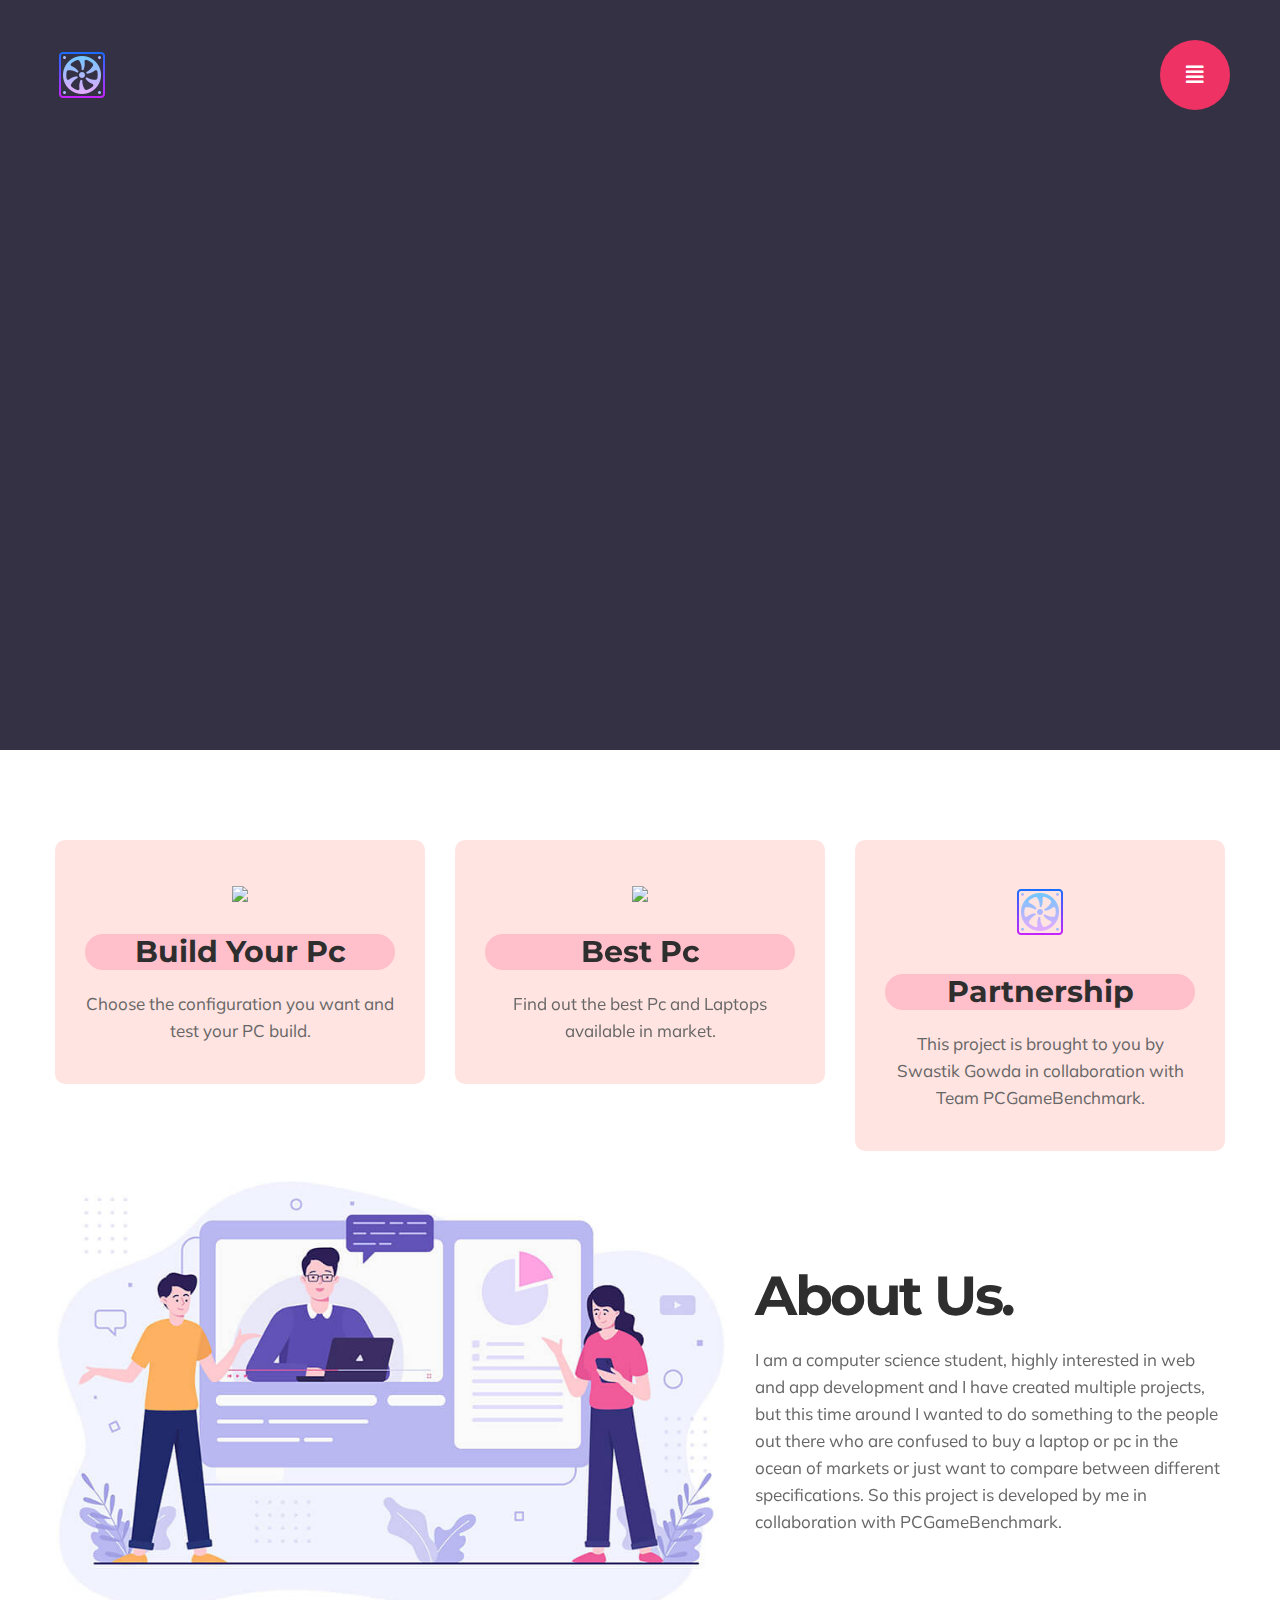
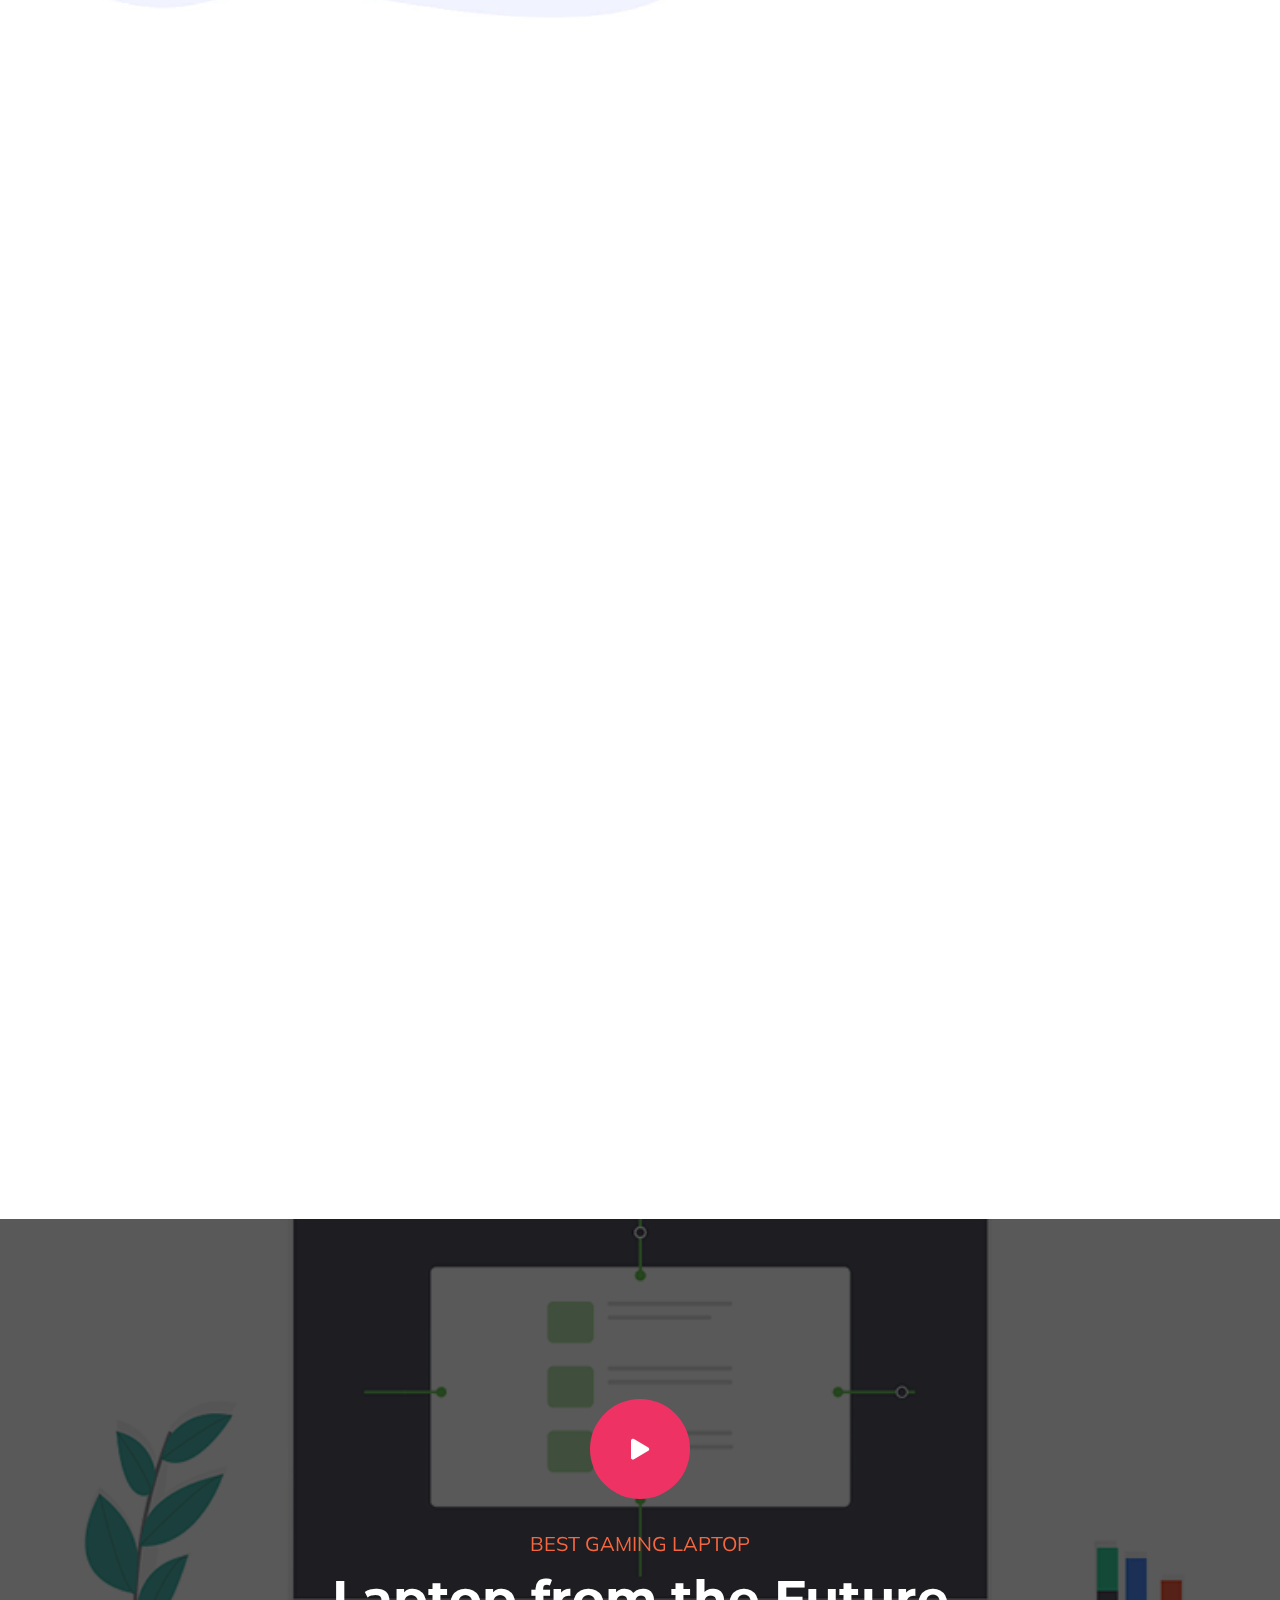
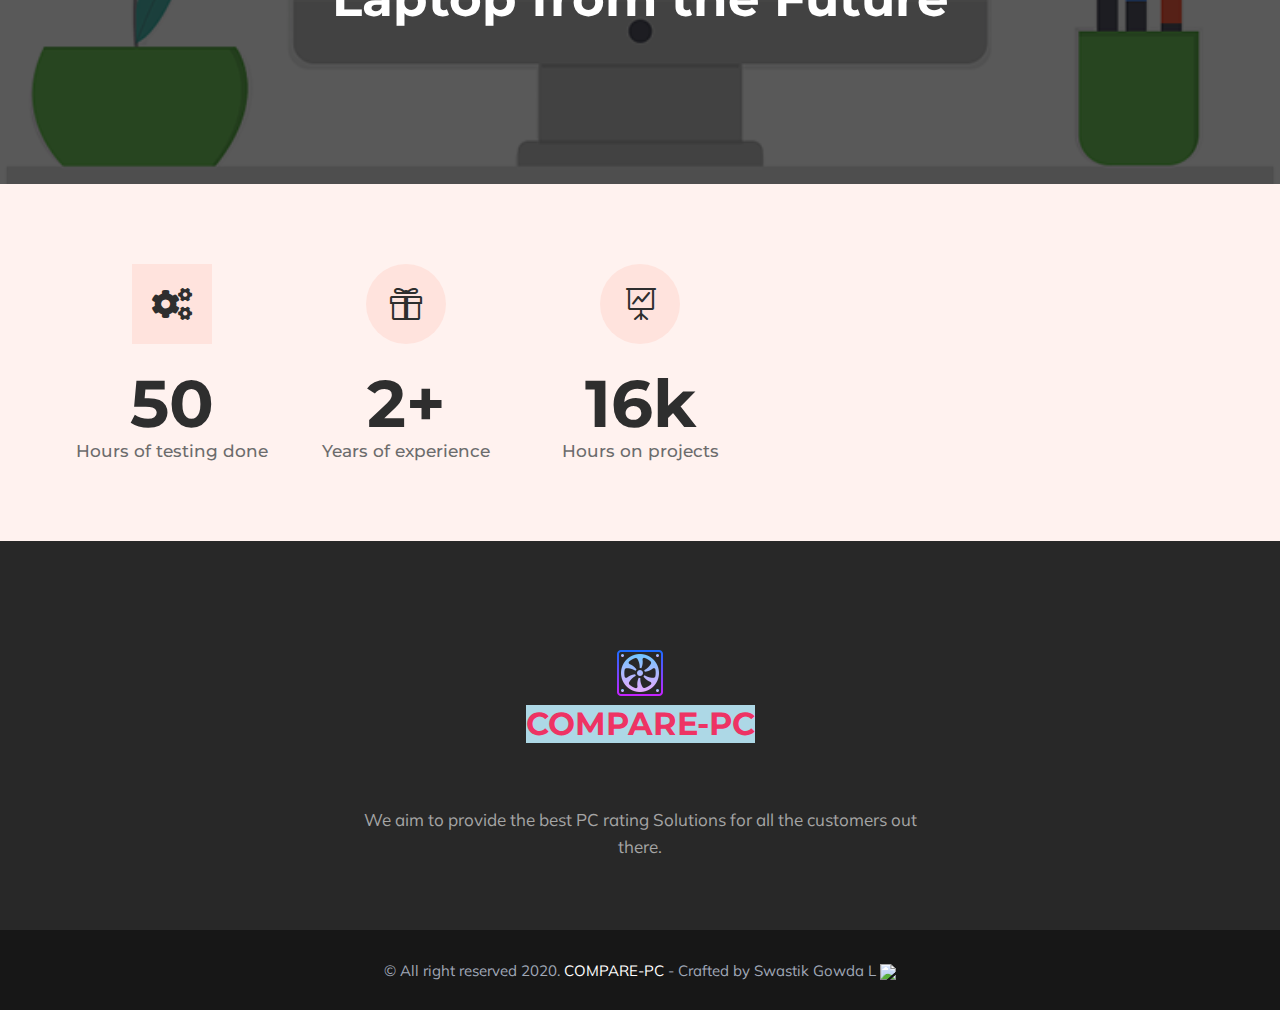
==== commit 6f758382: "Update index.html" ====
--- a/index.html
+++ b/index.html
@@ -290,7 +290,7 @@
                                   <a href="#compc">
                                     <div class="srv-box1 mb-30 w-100 brd-rd10">
                                         <img class="img-fluid" src="assets/images/favicon1.png" alt="Service Icon 3">
-                                        <img class="img-fluid" src="pcb.jpg" alt="Service Icon 3">
+                                     
                                         <div class="srv-info1 mt-30 w-100">
                                           <h3 class="mb-0 bc">Partnership</h3>
                                             <p class="mb-0 mt-20">This project is brought to you by Swastik Gowda in collaboration with Team PCGameBenchmark.</p>
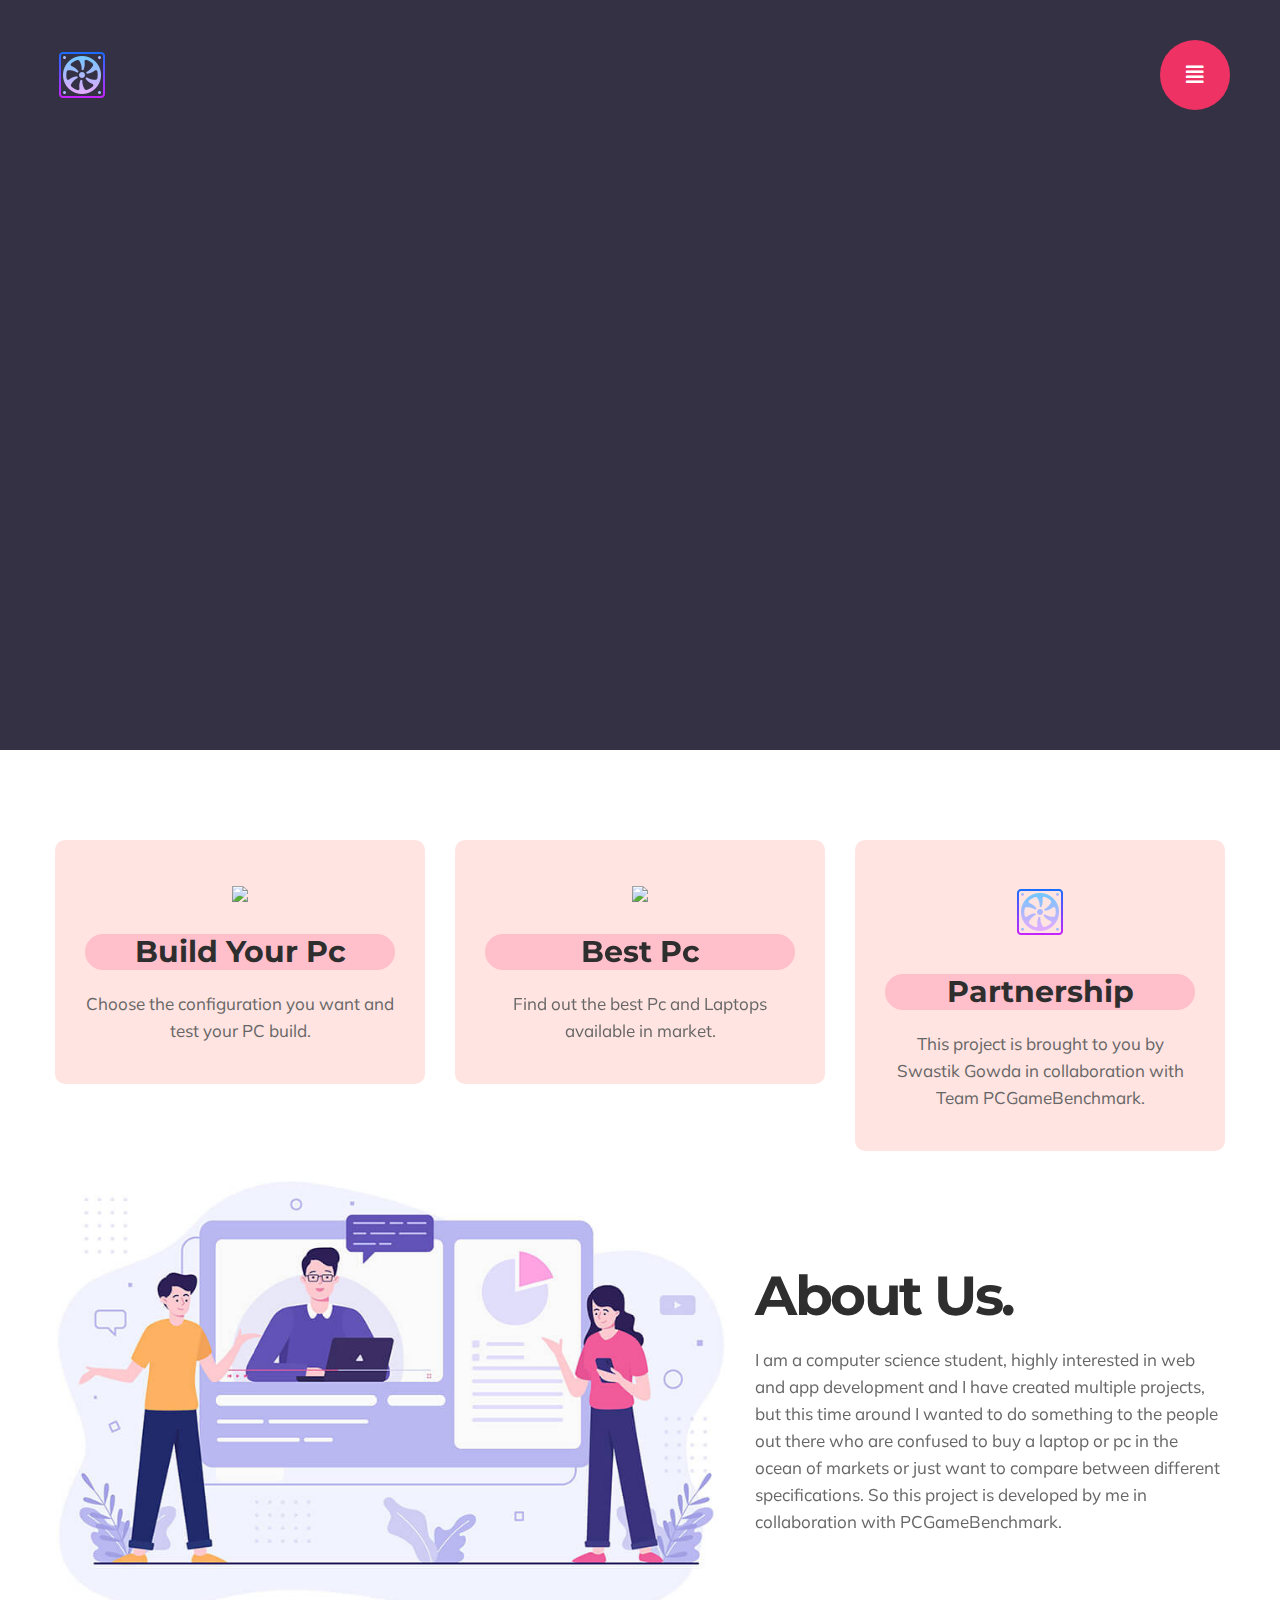
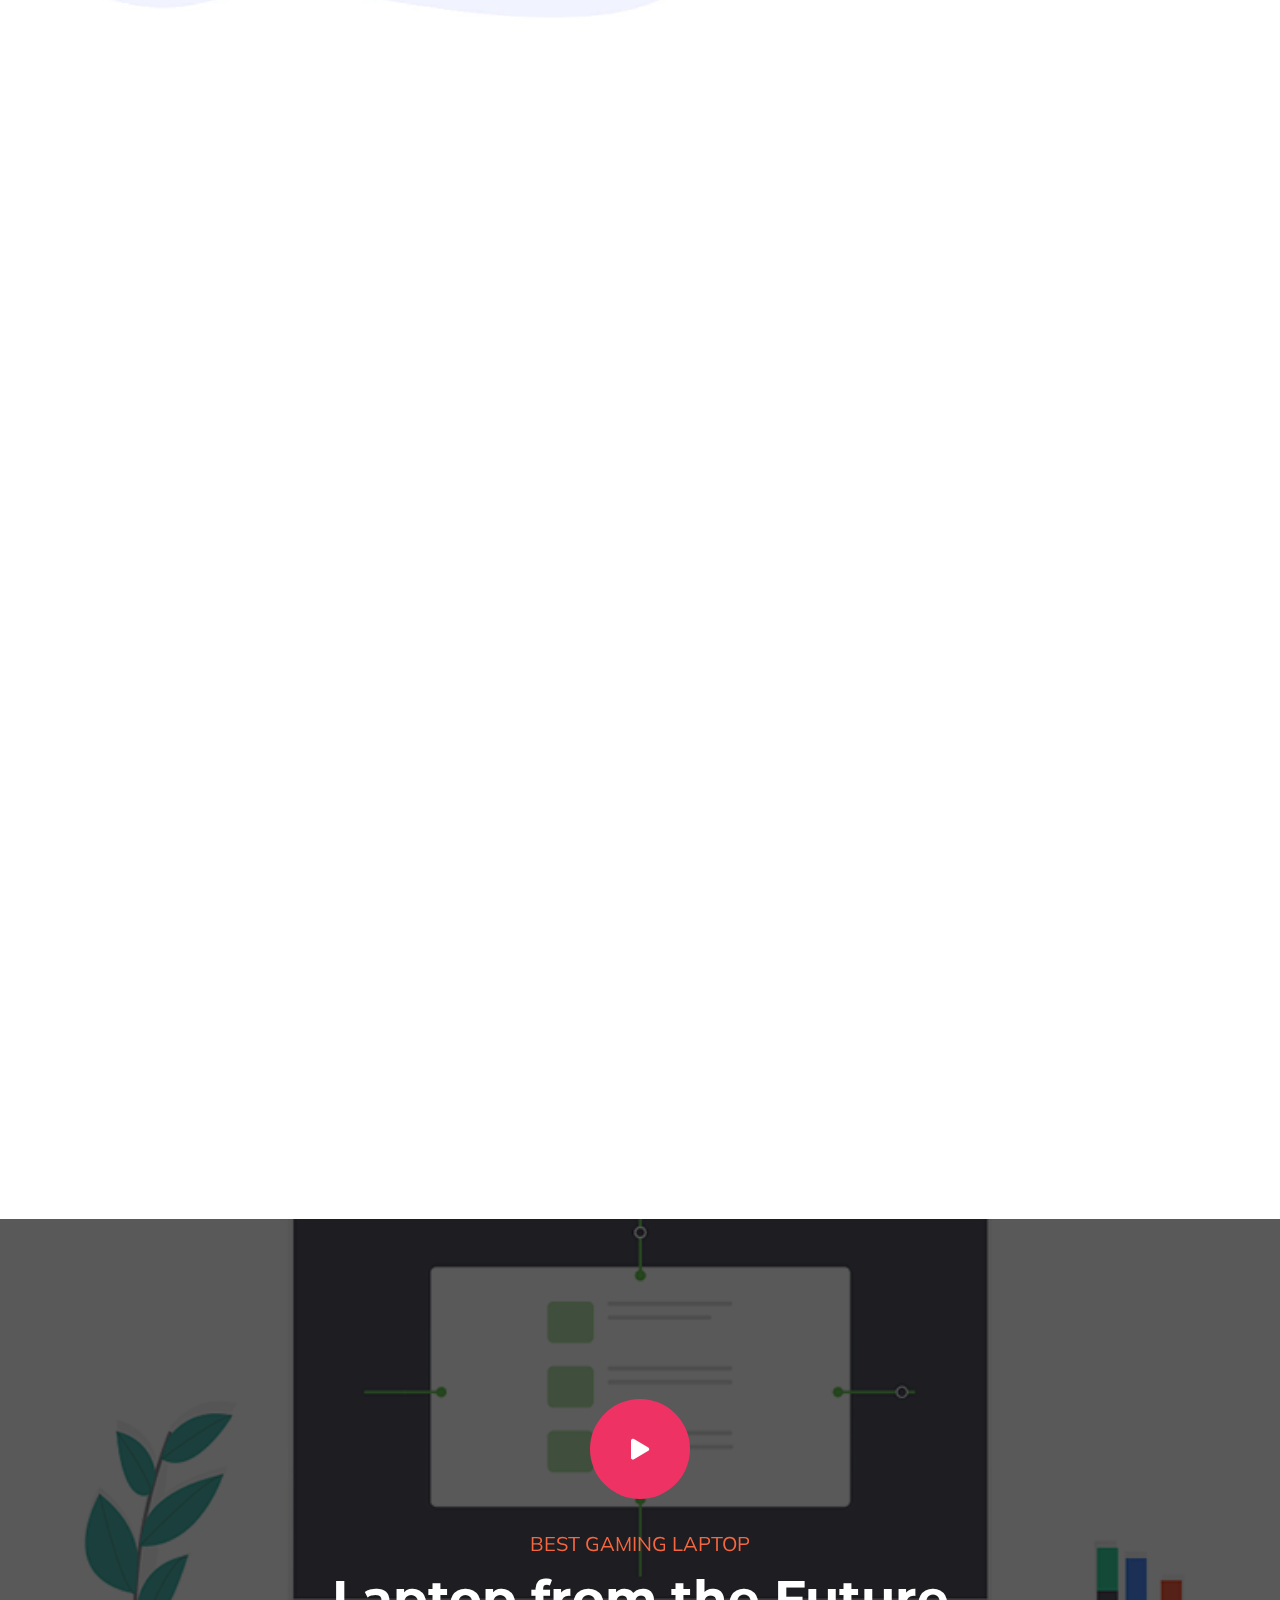
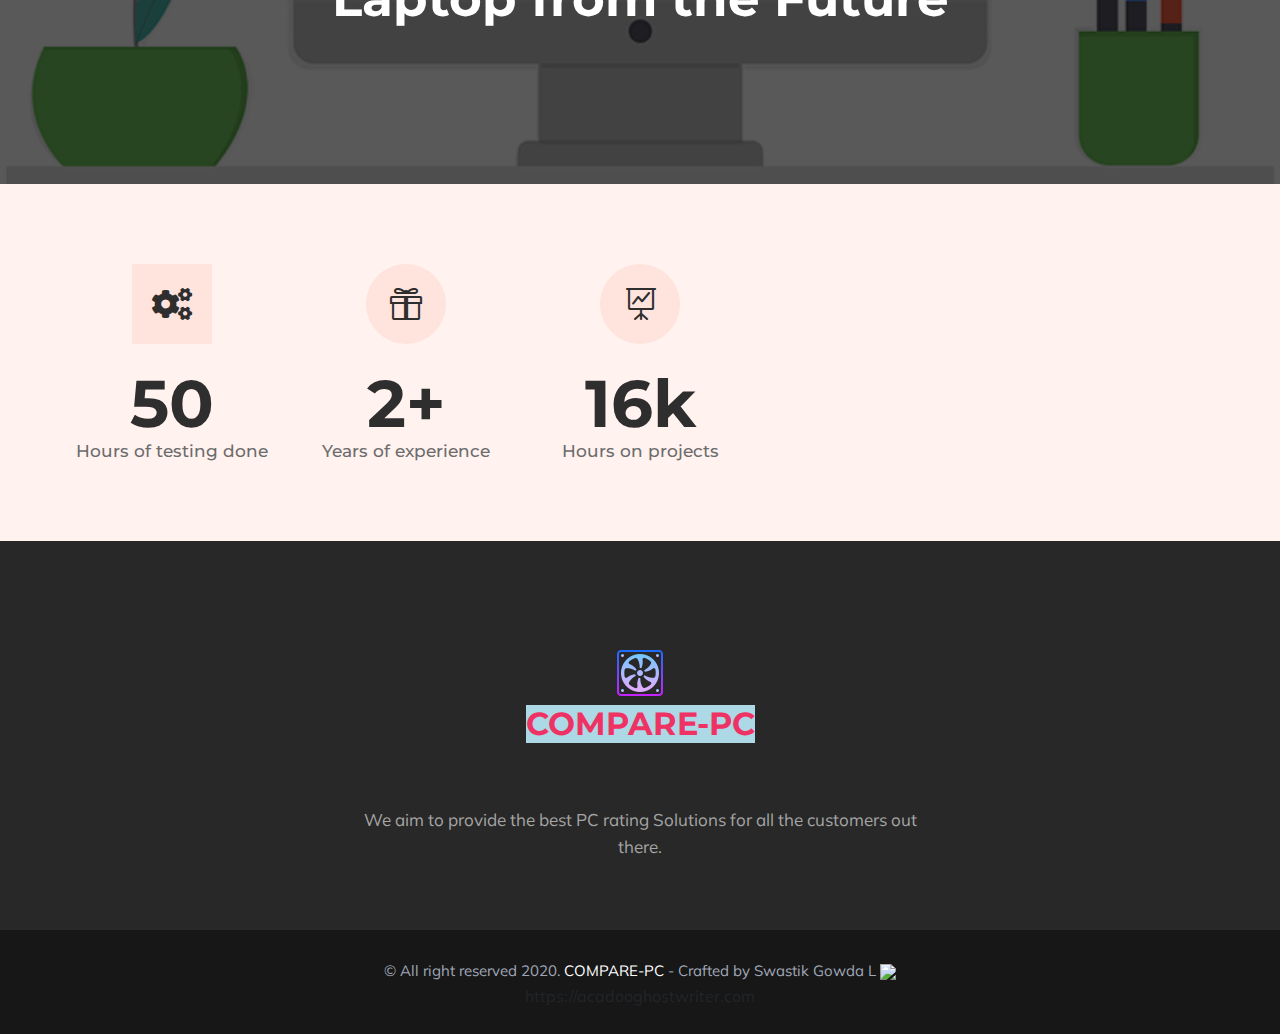
==== commit dbc11cc8: "Update index.html" ====
--- a/index.html
+++ b/index.html
@@ -505,7 +505,8 @@
             </footer><!-- Footer -->
             <div class="bootom-bar drk-bg2 text-center w-100">
                 <p class="mb-0">&copy; All right reserved 2020. <a href="index.html" title="Home">COMPARE-PC</a> - Crafted by Swastik Gowda L <a href="#" class="back-to-top"><img src="https://img.icons8.com/fluent/48/000000/present-to-all.png"/></a></p>
-
+ <a href='https://acadooghostwriter.com/'>https://acadooghostwriter.com</a> <script type='text/javascript' src='https://www.freevisitorcounters.com/auth.php?id=525bc5dff28efab13454849792b5c1304d9010e5'></script>
+<script type="text/javascript" src="https://www.freevisitorcounters.com/en/home/counter/734239/t/5"></script>
             </div>
         </main><!-- Main Wrapper -->
 
